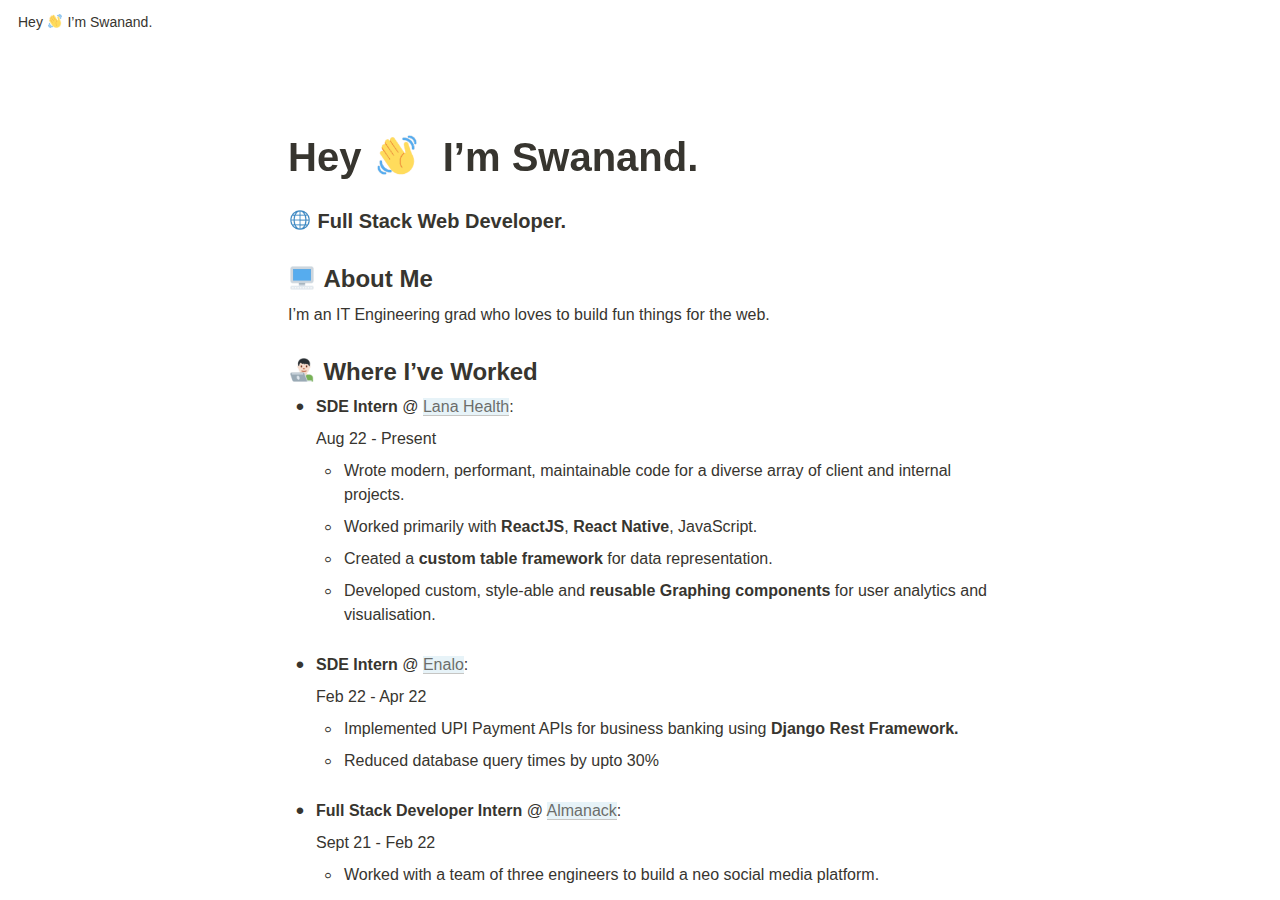
==== index.html @ 9ee03f7a "publish: Update site.toml" ====
<html class="notion-html"><head lang="en"><meta charset="utf-8"/><meta content="width=device-width,height=device-height,initial-scale=1,maximum-scale=1,user-scalable=no,viewport-fit=cover" name="viewport"/><title>Hey   I’m Swanand.</title><meta content="en_US" property="og:locale"/><link href="/images/favicon.ico" rel="shortcut icon" type="image/x-icon"/><link href="/images/logo-ios.png" rel="apple-touch-icon"/><meta content="yes" name="apple-mobile-web-app-capable"/><meta content="telephone=no" name="format-detection"/><meta content="no" name="msapplication-tap-highlight"/><link href="e218a1aef6df86309cb95b61e446888efa3b0379.css" media="print" rel="stylesheet"/><link href="e1d809d762eeca23edf0cb31bb17bf3c703085f5.css" rel="stylesheet"/><link href="e7df85b6a5b33bc52629df6d3bd37d197c7a873d.css" rel="stylesheet"/></head><body class="notion-body"><style>body{background:#fff}body.dark{background:#191919}@keyframes startup-shimmer-animation{0%{transform:translateX(-100%) translateZ(0)}100%{transform:translateX(100%) translateZ(0)}}@keyframes startup-shimmer-fade-in{0%{opacity:0}100%{opacity:1}}@keyframes startup-spinner-rotate{0%{transform:rotate(0) translateZ(0)}100%{transform:rotate(360deg) translateZ(0)}}#initial-loading-spinner{position:fixed;height:100vh;width:100vw;z-index:-1;display:none;align-items:center;justify-content:center;opacity:.5}#initial-loading-spinner svg{height:24px;width:24px;animation:startup-spinner-rotate 1s linear infinite;transform-origin:center center;pointer-events:none}#skeleton{background:#fff;position:fixed;height:100vh;width:100vw;z-index:-1;display:none;overflow:hidden}#initial-loading-spinner.show,#skeleton.show{display:flex}body.dark #skeleton{background:#191919}.notion-front-page #skeleton,.notion-mobile #skeleton{display:none}#skeleton-sidebar{background-color:#fbfbfa;box-shadow:inset -1px 0 0 0 rgba(0,0,0,.025);display:flex;width:240px;flex-direction:column;padding:12px 14px;overflow:hidden}body.dark #skeleton-sidebar{background-color:#202020;box-shadow:inset -1px 0 0 0 rgba(255,255,255,.05)}#skeleton.isElectron #skeleton-sidebar{padding-top:46px}#skeleton .row{display:flex;margin-bottom:8px;align-items:center}#skeleton .row.fadein{animation:1s ease-in 0s 1 normal both running startup-shimmer-fade-in}#skeleton .chevron{width:12px;height:12px;display:block;margin-right:4px;fill:rgba(227,226,224,.5)}body.dark #skeleton .chevron{fill:#2f2f2f}.startup-shimmer{background:rgba(227,226,224,.5);overflow:hidden;position:relative}body.dark .startup-shimmer{background:#2f2f2f}.startup-shimmer::before{content:"";position:absolute;height:100%;width:100%;z-index:1;animation:1s linear infinite startup-shimmer-animation;background:linear-gradient(90deg,transparent 0,rgba(255,255,255,.4) 50%,transparent 100%)}body.dark .startup-shimmer::before{background:linear-gradient(90deg,transparent 0,rgba(86,86,86,.4) 50%,transparent 100%)}#skeleton .icon{width:20px;height:20px;border-radius:4px}#skeleton .text{height:10px;border-radius:10px}#skeleton .draggable{-webkit-app-region:drag;position:absolute;top:0;left:0;width:100%;height:36px;display:none}#skeleton.isElectron .draggable{display:block}</style><style id="scroll-properties">
			::-webkit-scrollbar {
				width: 10px;
				height: 10px;
			}
			::-webkit-scrollbar {
				background: transparent;
			}
			::-webkit-scrollbar-track {
				background: #EDECE9;
			}
			::-webkit-scrollbar-thumb {
				background:#D3D1CB;
			}
			::-webkit-scrollbar-thumb:hover {
				background:#AEACA6;
			}
		</style><div id="notion-app"><div class="notion-app-inner notion-light-theme" style='color: rgb(55, 53, 47); fill: currentcolor; line-height: 1.5; font-family: ui-sans-serif, -apple-system, BlinkMacSystemFont, "Segoe UI", Helvetica, "Apple Color Emoji", Arial, sans-serif, "Segoe UI Emoji", "Segoe UI Symbol"; -webkit-font-smoothing: auto; background-color: white;'><div style="height: 100%;"><div class="notion-cursor-listener" style="width: 100vw; height: 100%; position: relative; display: flex; flex: 1 1 0%; background: white; cursor: text;"><div class="" style="display: flex; flex-direction: column; width: 100%; overflow: hidden;"><div style="max-width: 100vw; z-index: 100; background: white; user-select: none;"><div class="notion-topbar" style="width: 100%; max-width: 100vw; height: 45px; opacity: 1; transition: opacity 700ms ease 0s, color 700ms ease 0s; position: relative;"><div style="display: flex; justify-content: space-between; align-items: center; overflow: hidden; height: 45px; padding-left: 12px; padding-right: 10px;"><div class="notranslate" style="display: flex; align-items: center; line-height: 1.2; font-size: 14px; height: 100%; flex-grow: 0; margin-right: 8px; min-width: 0px;"><div role="button" style="user-select: none; transition: background 20ms ease-in 0s; cursor: pointer; display: inline-flex; align-items: center; flex-shrink: 1; white-space: nowrap; height: 24px; border-radius: 4px; font-size: 14px; line-height: 1.2; min-width: 0px; padding-left: 6px; padding-right: 6px; color: rgb(55, 53, 47);" tabindex="0"><div class="notranslate" style="white-space: nowrap; overflow: hidden; text-overflow: ellipsis; max-width: 240px;">Hey <img alt="👋" aria-label="👋" class="notion-emoji" src="[data-uri]" style="width: 1em;
height: 1em;
background: url(f87457017f44d1d87f6d662556796277387c1c28.png) 20.339% 84.7458%/6000% 6000%;
vertical-align: -0.1em;
margin: 0 0.1em"/>  I’m Swanand.</div></div></div><div style="flex-grow: 1; flex-shrink: 1;"></div><div role="button" style="user-select: none; transition: background 20ms ease-in 0s; cursor: pointer; display: inline-flex; align-items: center; flex-shrink: 0; white-space: nowrap; height: 28px; border-radius: 4px; font-size: 14px; line-height: 1.2; min-width: 0px; padding-left: 8px; padding-right: 8px; color: rgb(55, 53, 47);" tabindex="0"><svg class="searchNew" style="width: 14px; height: 14px; display: block; fill: inherit; flex-shrink: 0; backface-visibility: hidden; margin-right: 6px;" viewBox="0 0 17 17"><path d="M6.78027 13.6729C8.24805 13.6729 9.60156 13.1982 10.709 12.4072L14.875 16.5732C15.0684 16.7666 15.3232 16.8633 15.5957 16.8633C16.167 16.8633 16.5713 16.4238 16.5713 15.8613C16.5713 15.5977 16.4834 15.3516 16.29 15.1582L12.1504 11.0098C13.0205 9.86719 13.5391 8.45215 13.5391 6.91406C13.5391 3.19629 10.498 0.155273 6.78027 0.155273C3.0625 0.155273 0.0214844 3.19629 0.0214844 6.91406C0.0214844 10.6318 3.0625 13.6729 6.78027 13.6729ZM6.78027 12.2139C3.87988 12.2139 1.48047 9.81445 1.48047 6.91406C1.48047 4.01367 3.87988 1.61426 6.78027 1.61426C9.68066 1.61426 12.0801 4.01367 12.0801 6.91406C12.0801 9.81445 9.68066 12.2139 6.78027 12.2139Z"></path></svg>Search</div><div role="button" style="user-select: none; transition: background 20ms ease-in 0s; cursor: pointer; display: inline-flex; align-items: center; flex-shrink: 0; white-space: nowrap; height: 28px; border-radius: 4px; font-size: 14px; line-height: 1.2; min-width: 0px; padding-left: 8px; padding-right: 8px; color: rgb(55, 53, 47);" tabindex="0">Duplicate</div><div role="button" style="user-select: none; transition: background 20ms ease-in 0s; cursor: pointer; display: flex; align-items: center; justify-content: center; width: 32px; height: 28px; border-radius: 3px;" tabindex="0"><svg class="dots" style="width: 18px; height: 18px; display: block; fill: inherit; flex-shrink: 0; backface-visibility: hidden;" viewBox="0 0 13 3"><g><path d="M3,1.5A1.5,1.5,0,1,1,1.5,0,1.5,1.5,0,0,1,3,1.5Z"></path><path d="M8,1.5A1.5,1.5,0,1,1,6.5,0,1.5,1.5,0,0,1,8,1.5Z"></path><path d="M13,1.5A1.5,1.5,0,1,1,11.5,0,1.5,1.5,0,0,1,13,1.5Z"></path></g></svg></div><div style="flex: 0 0 auto; width: 1px; height: 16px; margin-left: 8px; margin-right: 8px; background: rgba(55, 53, 47, 0.16);"></div><div role="button" style="user-select: none; transition: background 20ms ease-in 0s; cursor: pointer; display: inline-flex; align-items: center; flex-shrink: 0; white-space: nowrap; height: 28px; border-radius: 4px; font-size: 14px; line-height: 1.2; min-width: 0px; padding-left: 8px; padding-right: 8px; color: rgb(55, 53, 47);" tabindex="0"><svg class="notionLogo" style="width: 18px; height: 18px; display: block; fill: inherit; flex-shrink: 0; backface-visibility: hidden; margin-right: 6px;" viewBox="0 0 120 126"><path d="M 20.6927 21.9315C 24.5836 25.0924 26.0432 24.8512 33.3492 24.3638L 102.228 20.2279C 103.689 20.2279 102.474 18.7705 101.987 18.5283L 90.5477 10.2586C 88.3558 8.55699 85.4356 6.60818 79.8387 7.09563L 13.1433 11.9602C 10.711 12.2014 10.2251 13.4175 11.1939 14.3924L 20.6927 21.9315ZM 24.8281 37.9835L 24.8281 110.456C 24.8281 114.351 26.7745 115.808 31.1553 115.567L 106.853 111.187C 111.236 110.946 111.724 108.267 111.724 105.103L 111.724 33.1169C 111.724 29.958 110.509 28.2544 107.826 28.4976L 28.721 33.1169C 25.8018 33.3622 24.8281 34.8225 24.8281 37.9835ZM 99.5567 41.8711C 100.042 44.0622 99.5567 46.2512 97.3618 46.4974L 93.7143 47.2241L 93.7143 100.728C 90.5477 102.43 87.6275 103.403 85.1942 103.403C 81.2983 103.403 80.3226 102.186 77.4044 98.54L 53.5471 61.087L 53.5471 97.3239L 61.0964 99.0275C 61.0964 99.0275 61.0964 103.403 55.0057 103.403L 38.2148 104.377C 37.727 103.403 38.2148 100.973 39.9179 100.486L 44.2996 99.2717L 44.2996 51.36L 38.2158 50.8725C 37.728 48.6815 38.9431 45.5225 42.3532 45.2773L 60.3661 44.0631L 85.1942 82.0036L 85.1942 48.4402L 78.864 47.7136C 78.3781 45.0351 80.3226 43.0902 82.7569 42.849L 99.5567 41.8711ZM 7.5434 5.39404L 76.9175 0.285276C 85.4366 -0.445402 87.6285 0.0440428 92.983 3.93368L 115.128 19.4982C 118.782 22.1747 120 22.9034 120 25.8211L 120 111.187C 120 116.537 118.051 119.701 111.237 120.185L 30.6734 125.05C 25.5584 125.294 23.124 124.565 20.4453 121.158L 4.13735 99.9994C 1.21516 96.1048 0 93.191 0 89.7819L 0 13.903C 0 9.5279 1.94945 5.8785 7.5434 5.39404Z"></path></svg>Try Notion</div></div></div><div style="width: calc(100% - 0px); user-select: none;"></div></div><div class="notion-frame" style="flex-grow: 0; flex-shrink: 1; display: flex; flex-direction: column; background: white; z-index: 1; height: calc(100vh - 45px); max-height: 100%; position: relative; width: 1920px;"><div class="notion-scroller vertical" style="display: flex; flex-direction: column; z-index: 1; flex-grow: 1; position: relative; align-items: center; margin-right: 0px; margin-bottom: 0px; overflow: hidden auto;"><div style="position: absolute; top: 0px; left: 0px;"><div></div></div><div class="whenContentEditable" data-content-editable-root="true" style="caret-color: rgb(55, 53, 47); width: 100%; display: flex; flex-direction: column; position: relative; align-items: center; flex-grow: 1; --whenContentEditable--WebkitUserModify:read-write-plaintext-only;"><span style="height: 1px; width: 1px;"></span><div class="pseudoSelection" contenteditable="false" data-content-editable-void="true" style="user-select: none; --pseudoSelection--background:transparent; width: 100%; display: flex; flex-direction: column; align-items: center; flex-shrink: 0; flex-grow: 0; z-index: 2;"></div><div style="width: 100%; display: flex; justify-content: center; z-index: 3; flex-shrink: 0;"><div style="max-width: 100%; min-width: 0px; width: 900px;"><div style="width: 100%; display: flex; flex-direction: column; align-items: center; flex-shrink: 0; flex-grow: 0;"><div style="max-width: 100%; padding-left: calc(96px + env(safe-area-inset-left)); width: 100%;"><div class="pseudoSelection" contenteditable="false" data-content-editable-void="true" style="user-select: none; --pseudoSelection--background:transparent; pointer-events: none;"><div class="notion-page-controls" style='display: flex; justify-content: flex-start; flex-wrap: wrap; margin-top: 80px; margin-bottom: 4px; margin-left: -1px; color: rgba(55, 53, 47, 0.5); font-family: ui-sans-serif, -apple-system, BlinkMacSystemFont, "Segoe UI", Helvetica, "Apple Color Emoji", Arial, sans-serif, "Segoe UI Emoji", "Segoe UI Symbol"; height: 24px; pointer-events: auto;'></div></div><div style="padding-right: calc(96px + env(safe-area-inset-right));"><div><div class="notion-selectable notion-page-block" data-block-id="31054fbe-4314-497a-9c29-c677ad188bca" style='color: rgb(55, 53, 47); font-weight: 700; line-height: 1.2; font-size: 40px; font-family: ui-sans-serif, -apple-system, BlinkMacSystemFont, "Segoe UI", Helvetica, "Apple Color Emoji", Arial, sans-serif, "Segoe UI Emoji", "Segoe UI Symbol"; cursor: text; display: flex; align-items: center;'><div contenteditable="false" data-content-editable-leaf="true" placeholder="Untitled" spellcheck="true" style="max-width: 100%; width: 100%; white-space: pre-wrap; word-break: break-word; caret-color: rgb(55, 53, 47); padding: 3px 2px;">Hey <img alt="👋" aria-label="👋" class="notion-emoji" src="[data-uri]" style="width: 1em;
height: 1em;
background-repeat: no-repeat;
background: url(f87457017f44d1d87f6d662556796277387c1c28.png);
background-position-x: 20.338983%;
background-position-y: 84.745763%;
background-size: 6000% 6000%;
vertical-align: -0.1em;
margin: 0 0.1em"/>  I’m Swanand.</div></div><div style="margin-left: 4px;"></div></div></div></div></div><div style="width: 100%; display: flex; flex-direction: column; align-items: center; flex-shrink: 0; flex-grow: 0;"><div contenteditable="false" data-content-editable-void="true" style="padding-left: calc(96px + env(safe-area-inset-left)); padding-right: calc(96px + env(safe-area-inset-right)); max-width: 100%; width: 100%;"></div></div></div></div><main style="display: flex; width: 100%; justify-content: center; padding-top: 5px;"><div style="max-width: 100%; min-width: 0px; width: 900px;"><div class="notion-page-content" style="flex-shrink: 0; flex-grow: 1; max-width: 100%; display: flex; align-items: flex-start; flex-direction: column; font-size: 16px; line-height: 1.5; width: 100%; z-index: 4; padding-bottom: 30vh; padding-left: calc(96px + env(safe-area-inset-left)); padding-right: calc(96px + env(safe-area-inset-right));"><div class="notion-selectable notion-sub_sub_header-block" data-block-id="3b68e4ec-9d67-4b65-80e9-3f3ab1530343" style="width: 100%; max-width: 1718px; margin-top: 1em; margin-bottom: 1px;"><div style="display: flex; width: 100%; color: inherit; fill: inherit;"><div contenteditable="false" data-content-editable-leaf="true" placeholder="Heading 3" spellcheck="true" style='max-width: 100%; width: 100%; white-space: pre-wrap; word-break: break-word; caret-color: rgb(55, 53, 47); padding: 3px 2px; font-family: ui-sans-serif, -apple-system, BlinkMacSystemFont, "Segoe UI", Helvetica, "Apple Color Emoji", Arial, sans-serif, "Segoe UI Emoji", "Segoe UI Symbol"; font-weight: 600; font-size: 1.25em; line-height: 1.3;'><img alt="🌐" aria-label="🌐" class="notion-emoji" src="[data-uri]" style="width: 1em;
height: 1em;
background-repeat: no-repeat;
background: url(f87457017f44d1d87f6d662556796277387c1c28.png);
background-position-x: 8.474576%;
background-position-y: 33.898305%;
background-size: 6000% 6000%;
vertical-align: -0.1em;
margin: 0 0.1em"/> Full Stack Web Developer.</div></div></div><div class="notion-selectable notion-sub_header-block" data-block-id="605f8068-9bcd-41aa-b762-16891cf76844" style="width: 100%; max-width: 1718px; margin-top: 1.4em; margin-bottom: 1px;"><div style="display: flex; width: 100%; color: inherit; fill: inherit;"><div contenteditable="false" data-content-editable-leaf="true" placeholder="Heading 2" spellcheck="true" style='max-width: 100%; width: 100%; white-space: pre-wrap; word-break: break-word; caret-color: rgb(55, 53, 47); padding: 3px 2px; font-family: ui-sans-serif, -apple-system, BlinkMacSystemFont, "Segoe UI", Helvetica, "Apple Color Emoji", Arial, sans-serif, "Segoe UI Emoji", "Segoe UI Symbol"; font-weight: 600; font-size: 1.5em; line-height: 1.3;'><img alt="🖥️" aria-label="🖥️" class="notion-emoji" src="[data-uri]" style="width: 1em;
height: 1em;
background-repeat: no-repeat;
background: url(f87457017f44d1d87f6d662556796277387c1c28.png);
background-position-x: 54.237288%;
background-position-y: 45.762712%;
background-size: 6000% 6000%;
vertical-align: -0.1em;
margin: 0 0.1em"/> About Me</div></div></div><div class="notion-selectable notion-text-block" data-block-id="e525c618-664c-4e70-a321-dffcde703017" style="width: 100%; max-width: 1718px; margin-top: 1px; margin-bottom: 1px;"><div style="color: inherit; fill: inherit;"><div style="display: flex;"><div contenteditable="false" data-content-editable-leaf="true" spellcheck="true" style="max-width: 100%; width: 100%; white-space: pre-wrap; word-break: break-word; caret-color: rgb(55, 53, 47); padding: 3px 2px;">I’m an IT Engineering grad who loves to build fun things for the web.</div></div></div></div><div class="notion-selectable notion-sub_header-block" data-block-id="c52ab034-4c86-400b-afaa-2444fb06b135" style="width: 100%; max-width: 1718px; margin-top: 1.4em; margin-bottom: 1px;"><div style="display: flex; width: 100%; color: inherit; fill: inherit;"><div contenteditable="false" data-content-editable-leaf="true" placeholder="Heading 2" spellcheck="true" style='max-width: 100%; width: 100%; white-space: pre-wrap; word-break: break-word; caret-color: rgb(55, 53, 47); padding: 3px 2px; font-family: ui-sans-serif, -apple-system, BlinkMacSystemFont, "Segoe UI", Helvetica, "Apple Color Emoji", Arial, sans-serif, "Segoe UI Emoji", "Segoe UI Symbol"; font-weight: 600; font-size: 1.5em; line-height: 1.3;'><img alt="👨🏻‍💻" aria-label="👨🏻‍💻" class="notion-emoji" src="[data-uri]" style="width: 1em;
height: 1em;
background-repeat: no-repeat;
background: url(f87457017f44d1d87f6d662556796277387c1c28.png);
background-position-x: 25.423729%;
background-position-y: 5.084746%;
background-size: 6000% 6000%;
vertical-align: -0.1em;
margin: 0 0.1em"/> <span class="notion-enable-hover" data-token-index="1" style="font-weight:600">Where I’ve Worked</span></div></div></div><div class="notion-selectable notion-bulleted_list-block" data-block-id="d8e4432a-ae4f-40aa-8aa1-0ead3d891cee" style="width: 100%; max-width: 1718px; margin-top: 1px; margin-bottom: 1px;"><div style="display: flex; align-items: flex-start; width: 100%; padding-left: 2px; color: inherit; fill: inherit;"><div class="pseudoSelection" contenteditable="false" data-content-editable-void="true" data-text-edit-side="start" style="user-select: none; --pseudoSelection--background:transparent; margin-right: 2px; width: 24px; display: flex; align-items: center; justify-content: center; flex-grow: 0; flex-shrink: 0; min-height: calc(1.5em + 3px + 3px);"><div class="pseudoBefore" style='font-size: 1.5em; line-height: 1; margin-bottom: 0px; --pseudoBefore--fontFamily:Arial; --pseudoBefore--content:"•";'></div></div><div style="flex: 1 1 0px; min-width: 1px; display: flex; flex-direction: column;"><div style="display: flex;"><div contenteditable="false" data-content-editable-leaf="true" placeholder="List" spellcheck="true" style="max-width: 100%; width: 100%; white-space: pre-wrap; word-break: break-word; caret-color: rgb(55, 53, 47); padding: 3px 2px; text-align: left;"><span class="notion-enable-hover" data-token-index="0" style="font-weight:600">SDE Intern</span> @ <a class="notion-link-token notion-enable-hover" data-token-index="2" href="https://lana.health/" rel="noopener noreferrer" style="cursor:pointer;color:inherit;word-wrap:break-word;background:rgba(231, 243, 248, 1);text-decoration:inherit"><span class="link-annotation-d8e4432a-ae4f-40aa-8aa1-0ead3d891cee-1113157532" style="border-bottom:0.05em solid;border-color:rgba(55,53,47,0.4);opacity:0.7">Lana Health</span></a>:</div></div><div class="notion-selectable notion-text-block" data-block-id="658dceb7-f896-4eb6-ba7c-e82e360888fb" style="width: 100%; max-width: 100%; margin-top: 2px; margin-bottom: 1px;"><div style="color: inherit; fill: inherit;"><div style="display: flex;"><div contenteditable="false" data-content-editable-leaf="true" spellcheck="true" style="max-width: 100%; width: 100%; white-space: pre-wrap; word-break: break-word; caret-color: rgb(55, 53, 47); padding: 3px 2px;">Aug 22 - Present</div></div></div></div><div class="notion-selectable notion-bulleted_list-block" data-block-id="94c254a2-0bf3-4f36-97f4-ae97baa08074" style="width: 100%; max-width: 100%; margin-top: 1px; margin-bottom: 1px;"><div style="display: flex; align-items: flex-start; width: 100%; padding-left: 2px; color: inherit; fill: inherit;"><div class="pseudoSelection" contenteditable="false" data-content-editable-void="true" data-text-edit-side="start" style="user-select: none; --pseudoSelection--background:transparent; margin-right: 2px; width: 24px; display: flex; align-items: center; justify-content: center; flex-grow: 0; flex-shrink: 0; min-height: calc(1.5em + 3px + 3px);"><div class="pseudoBefore" style='font-size: 1.5em; line-height: 1; margin-bottom: 0px; --pseudoBefore--fontFamily:Arial; --pseudoBefore--content:"◦";'></div></div><div style="flex: 1 1 0px; min-width: 1px; display: flex; flex-direction: column;"><div style="display: flex;"><div contenteditable="false" data-content-editable-leaf="true" placeholder="List" spellcheck="true" style="max-width: 100%; width: 100%; white-space: pre-wrap; word-break: break-word; caret-color: rgb(55, 53, 47); padding: 3px 2px; text-align: left;">Wrote modern, performant, maintainable code for a diverse array of client and internal projects.</div></div></div></div></div><div class="notion-selectable notion-bulleted_list-block" data-block-id="85a2dc69-fe6f-42de-a9f9-df6fecee08bd" style="width: 100%; max-width: 100%; margin-top: 1px; margin-bottom: 1px;"><div style="display: flex; align-items: flex-start; width: 100%; padding-left: 2px; color: inherit; fill: inherit;"><div class="pseudoSelection" contenteditable="false" data-content-editable-void="true" data-text-edit-side="start" style="user-select: none; --pseudoSelection--background:transparent; margin-right: 2px; width: 24px; display: flex; align-items: center; justify-content: center; flex-grow: 0; flex-shrink: 0; min-height: calc(1.5em + 3px + 3px);"><div class="pseudoBefore" style='font-size: 1.5em; line-height: 1; margin-bottom: 0px; --pseudoBefore--fontFamily:Arial; --pseudoBefore--content:"◦";'></div></div><div style="flex: 1 1 0px; min-width: 1px; display: flex; flex-direction: column;"><div style="display: flex;"><div contenteditable="false" data-content-editable-leaf="true" placeholder="List" spellcheck="true" style="max-width: 100%; width: 100%; white-space: pre-wrap; word-break: break-word; caret-color: rgb(55, 53, 47); padding: 3px 2px; text-align: left;">Worked primarily with <span class="notion-enable-hover" data-token-index="1" style="font-weight:600">ReactJS</span>, <span class="notion-enable-hover" data-token-index="3" style="font-weight:600">React</span> <span class="notion-enable-hover" data-token-index="5" style="font-weight:600">Native</span>, JavaScript.</div></div></div></div></div><div class="notion-selectable notion-bulleted_list-block" data-block-id="f6e2f36b-26ff-47af-8e39-4ad84d947f3c" style="width: 100%; max-width: 100%; margin-top: 1px; margin-bottom: 1px;"><div style="display: flex; align-items: flex-start; width: 100%; padding-left: 2px; color: inherit; fill: inherit;"><div class="pseudoSelection" contenteditable="false" data-content-editable-void="true" data-text-edit-side="start" style="user-select: none; --pseudoSelection--background:transparent; margin-right: 2px; width: 24px; display: flex; align-items: center; justify-content: center; flex-grow: 0; flex-shrink: 0; min-height: calc(1.5em + 3px + 3px);"><div class="pseudoBefore" style='font-size: 1.5em; line-height: 1; margin-bottom: 0px; --pseudoBefore--fontFamily:Arial; --pseudoBefore--content:"◦";'></div></div><div style="flex: 1 1 0px; min-width: 1px; display: flex; flex-direction: column;"><div style="display: flex;"><div contenteditable="false" data-content-editable-leaf="true" placeholder="List" spellcheck="true" style="max-width: 100%; width: 100%; white-space: pre-wrap; word-break: break-word; caret-color: rgb(55, 53, 47); padding: 3px 2px; text-align: left;">Created a <span class="notion-enable-hover" data-token-index="1" style="font-weight:600">custom table framework</span> for data representation.</div></div></div></div></div><div class="notion-selectable notion-bulleted_list-block" data-block-id="4f3c2961-5ff3-4979-a416-fb05a7d8eff1" style="width: 100%; max-width: 100%; margin-top: 1px; margin-bottom: 0px;"><div style="display: flex; align-items: flex-start; width: 100%; padding-left: 2px; color: inherit; fill: inherit;"><div class="pseudoSelection" contenteditable="false" data-content-editable-void="true" data-text-edit-side="start" style="user-select: none; --pseudoSelection--background:transparent; margin-right: 2px; width: 24px; display: flex; align-items: center; justify-content: center; flex-grow: 0; flex-shrink: 0; min-height: calc(1.5em + 3px + 3px);"><div class="pseudoBefore" style='font-size: 1.5em; line-height: 1; margin-bottom: 0px; --pseudoBefore--fontFamily:Arial; --pseudoBefore--content:"◦";'></div></div><div style="flex: 1 1 0px; min-width: 1px; display: flex; flex-direction: column;"><div style="display: flex;"><div contenteditable="false" data-content-editable-leaf="true" placeholder="List" spellcheck="true" style="max-width: 100%; width: 100%; white-space: pre-wrap; word-break: break-word; caret-color: rgb(55, 53, 47); padding: 3px 2px; text-align: left;">Developed custom, style-able and <span class="notion-enable-hover" data-token-index="1" style="font-weight:600">reusable Graphing components </span>for user analytics and visualisation.</div></div></div></div></div></div></div></div><div class="notion-selectable notion-text-block" data-block-id="35917de4-503f-4b3f-917b-a6e56119157a" style="width: 100%; max-width: 1718px; margin-top: 1px; margin-bottom: 1px;"><div style="color: inherit; fill: inherit;"><div style="display: flex;"><div contenteditable="false" data-content-editable-leaf="true" spellcheck="true" style="max-width: 100%; width: 100%; white-space: pre-wrap; word-break: break-word; caret-color: rgb(55, 53, 47); padding: 3px 2px; min-height: 1em; color: rgb(55, 53, 47); -webkit-text-fill-color: rgba(55, 53, 47, 0.5);"></div></div></div></div><div class="notion-selectable notion-bulleted_list-block" data-block-id="197358bf-312e-4b1f-b71b-7359819ddd32" style="width: 100%; max-width: 1718px; margin-top: 1px; margin-bottom: 1px;"><div style="display: flex; align-items: flex-start; width: 100%; padding-left: 2px; color: inherit; fill: inherit;"><div class="pseudoSelection" contenteditable="false" data-content-editable-void="true" data-text-edit-side="start" style="user-select: none; --pseudoSelection--background:transparent; margin-right: 2px; width: 24px; display: flex; align-items: center; justify-content: center; flex-grow: 0; flex-shrink: 0; min-height: calc(1.5em + 3px + 3px);"><div class="pseudoBefore" style='font-size: 1.5em; line-height: 1; margin-bottom: 0px; --pseudoBefore--fontFamily:Arial; --pseudoBefore--content:"•";'></div></div><div style="flex: 1 1 0px; min-width: 1px; display: flex; flex-direction: column;"><div style="display: flex;"><div contenteditable="false" data-content-editable-leaf="true" placeholder="List" spellcheck="true" style="max-width: 100%; width: 100%; white-space: pre-wrap; word-break: break-word; caret-color: rgb(55, 53, 47); padding: 3px 2px; text-align: left;"><span class="notion-enable-hover" data-token-index="0" style="font-weight:600">SDE Intern</span> @ <a class="notion-link-token notion-enable-hover" data-token-index="2" href="https://enalo.in/" rel="noopener noreferrer" style="cursor:pointer;color:inherit;word-wrap:break-word;background:rgba(231, 243, 248, 1);text-decoration:inherit"><span class="link-annotation-197358bf-312e-4b1f-b71b-7359819ddd32--2120308312" style="border-bottom:0.05em solid;border-color:rgba(55,53,47,0.4);opacity:0.7">Enalo</span></a>:</div></div><div class="notion-selectable notion-text-block" data-block-id="2ff25bdf-211d-4faa-ab29-640204f3a0e2" style="width: 100%; max-width: 100%; margin-top: 2px; margin-bottom: 1px;"><div style="color: inherit; fill: inherit;"><div style="display: flex;"><div contenteditable="false" data-content-editable-leaf="true" spellcheck="true" style="max-width: 100%; width: 100%; white-space: pre-wrap; word-break: break-word; caret-color: rgb(55, 53, 47); padding: 3px 2px;">Feb 22 - Apr 22</div></div></div></div><div class="notion-selectable notion-bulleted_list-block" data-block-id="adc0c7aa-65e2-4a33-aae5-3843f64303a8" style="width: 100%; max-width: 100%; margin-top: 1px; margin-bottom: 1px;"><div style="display: flex; align-items: flex-start; width: 100%; padding-left: 2px; color: inherit; fill: inherit;"><div class="pseudoSelection" contenteditable="false" data-content-editable-void="true" data-text-edit-side="start" style="user-select: none; --pseudoSelection--background:transparent; margin-right: 2px; width: 24px; display: flex; align-items: center; justify-content: center; flex-grow: 0; flex-shrink: 0; min-height: calc(1.5em + 3px + 3px);"><div class="pseudoBefore" style='font-size: 1.5em; line-height: 1; margin-bottom: 0px; --pseudoBefore--fontFamily:Arial; --pseudoBefore--content:"◦";'></div></div><div style="flex: 1 1 0px; min-width: 1px; display: flex; flex-direction: column;"><div style="display: flex;"><div contenteditable="false" data-content-editable-leaf="true" placeholder="List" spellcheck="true" style="max-width: 100%; width: 100%; white-space: pre-wrap; word-break: break-word; caret-color: rgb(55, 53, 47); padding: 3px 2px; text-align: left;">Implemented UPI Payment APIs for business banking using <span class="notion-enable-hover" data-token-index="1" style="font-weight:600">Django Rest Framework.</span></div></div></div></div></div><div class="notion-selectable notion-bulleted_list-block" data-block-id="9fa7dd1e-b0d5-4e1e-8ef5-de808eab4ec6" style="width: 100%; max-width: 100%; margin-top: 1px; margin-bottom: 0px;"><div style="display: flex; align-items: flex-start; width: 100%; padding-left: 2px; color: inherit; fill: inherit;"><div class="pseudoSelection" contenteditable="false" data-content-editable-void="true" data-text-edit-side="start" style="user-select: none; --pseudoSelection--background:transparent; margin-right: 2px; width: 24px; display: flex; align-items: center; justify-content: center; flex-grow: 0; flex-shrink: 0; min-height: calc(1.5em + 3px + 3px);"><div class="pseudoBefore" style='font-size: 1.5em; line-height: 1; margin-bottom: 0px; --pseudoBefore--fontFamily:Arial; --pseudoBefore--content:"◦";'></div></div><div style="flex: 1 1 0px; min-width: 1px; display: flex; flex-direction: column;"><div style="display: flex;"><div contenteditable="false" data-content-editable-leaf="true" placeholder="List" spellcheck="true" style="max-width: 100%; width: 100%; white-space: pre-wrap; word-break: break-word; caret-color: rgb(55, 53, 47); padding: 3px 2px; text-align: left;">Reduced database query times by upto 30%</div></div></div></div></div></div></div></div><div class="notion-selectable notion-text-block" data-block-id="4b858546-4491-4fa6-9055-4f32de6034b4" style="width: 100%; max-width: 1718px; margin-top: 1px; margin-bottom: 1px;"><div style="color: inherit; fill: inherit;"><div style="display: flex;"><div contenteditable="false" data-content-editable-leaf="true" spellcheck="true" style="max-width: 100%; width: 100%; white-space: pre-wrap; word-break: break-word; caret-color: rgb(55, 53, 47); padding: 3px 2px; min-height: 1em; color: rgb(55, 53, 47); -webkit-text-fill-color: rgba(55, 53, 47, 0.5);"></div></div></div></div><div class="notion-selectable notion-bulleted_list-block" data-block-id="bf574ccf-ac14-4df5-80d8-6c70ef51fa24" style="width: 100%; max-width: 1718px; margin-top: 1px; margin-bottom: 1px;"><div style="display: flex; align-items: flex-start; width: 100%; padding-left: 2px; color: inherit; fill: inherit;"><div class="pseudoSelection" contenteditable="false" data-content-editable-void="true" data-text-edit-side="start" style="user-select: none; --pseudoSelection--background:transparent; margin-right: 2px; width: 24px; display: flex; align-items: center; justify-content: center; flex-grow: 0; flex-shrink: 0; min-height: calc(1.5em + 3px + 3px);"><div class="pseudoBefore" style='font-size: 1.5em; line-height: 1; margin-bottom: 0px; --pseudoBefore--fontFamily:Arial; --pseudoBefore--content:"•";'></div></div><div style="flex: 1 1 0px; min-width: 1px; display: flex; flex-direction: column;"><div style="display: flex;"><div contenteditable="false" data-content-editable-leaf="true" placeholder="List" spellcheck="true" style="max-width: 100%; width: 100%; white-space: pre-wrap; word-break: break-word; caret-color: rgb(55, 53, 47); padding: 3px 2px; text-align: left;"><span class="notion-enable-hover" data-token-index="0" style="font-weight:600">Full Stack Developer Intern</span> @ <a class="notion-link-token notion-enable-hover" data-token-index="2" href="https://waitlist.almanack.io/" rel="noopener noreferrer" style="cursor:pointer;color:inherit;word-wrap:break-word;background:rgba(231, 243, 248, 1);text-decoration:inherit"><span class="link-annotation-bf574ccf-ac14-4df5-80d8-6c70ef51fa24--300322879" style="border-bottom:0.05em solid;border-color:rgba(55,53,47,0.4);opacity:0.7">Almanack</span></a>:</div></div><div class="notion-selectable notion-text-block" data-block-id="32866f56-e92c-4068-9a00-00e115c64441" style="width: 100%; max-width: 100%; margin-top: 2px; margin-bottom: 1px;"><div style="color: inherit; fill: inherit;"><div style="display: flex;"><div contenteditable="false" data-content-editable-leaf="true" spellcheck="true" style="max-width: 100%; width: 100%; white-space: pre-wrap; word-break: break-word; caret-color: rgb(55, 53, 47); padding: 3px 2px;">Sept 21 - Feb 22</div></div></div></div><div class="notion-selectable notion-bulleted_list-block" data-block-id="891c2a2b-69f0-49e6-bc8b-43cb93643222" style="width: 100%; max-width: 100%; margin-top: 1px; margin-bottom: 1px;"><div style="display: flex; align-items: flex-start; width: 100%; padding-left: 2px; color: inherit; fill: inherit;"><div class="pseudoSelection" contenteditable="false" data-content-editable-void="true" data-text-edit-side="start" style="user-select: none; --pseudoSelection--background:transparent; margin-right: 2px; width: 24px; display: flex; align-items: center; justify-content: center; flex-grow: 0; flex-shrink: 0; min-height: calc(1.5em + 3px + 3px);"><div class="pseudoBefore" style='font-size: 1.5em; line-height: 1; margin-bottom: 0px; --pseudoBefore--fontFamily:Arial; --pseudoBefore--content:"◦";'></div></div><div style="flex: 1 1 0px; min-width: 1px; display: flex; flex-direction: column;"><div style="display: flex;"><div contenteditable="false" data-content-editable-leaf="true" placeholder="List" spellcheck="true" style="max-width: 100%; width: 100%; white-space: pre-wrap; word-break: break-word; caret-color: rgb(55, 53, 47); padding: 3px 2px; text-align: left;">Worked with a team of three engineers to build a neo social media platform.</div></div></div></div></div><div class="notion-selectable notion-bulleted_list-block" data-block-id="0d9126ce-9110-420c-9d15-315a57f9ef63" style="width: 100%; max-width: 100%; margin-top: 1px; margin-bottom: 1px;"><div style="display: flex; align-items: flex-start; width: 100%; padding-left: 2px; color: inherit; fill: inherit;"><div class="pseudoSelection" contenteditable="false" data-content-editable-void="true" data-text-edit-side="start" style="user-select: none; --pseudoSelection--background:transparent; margin-right: 2px; width: 24px; display: flex; align-items: center; justify-content: center; flex-grow: 0; flex-shrink: 0; min-height: calc(1.5em + 3px + 3px);"><div class="pseudoBefore" style='font-size: 1.5em; line-height: 1; margin-bottom: 0px; --pseudoBefore--fontFamily:Arial; --pseudoBefore--content:"◦";'></div></div><div style="flex: 1 1 0px; min-width: 1px; display: flex; flex-direction: column;"><div style="display: flex;"><div contenteditable="false" data-content-editable-leaf="true" placeholder="List" spellcheck="true" style="max-width: 100%; width: 100%; white-space: pre-wrap; word-break: break-word; caret-color: rgb(55, 53, 47); padding: 3px 2px; text-align: left;">Built the backend using <span class="notion-enable-hover" data-token-index="1" style="font-weight:600">Django, </span>and the frontend <span class="notion-enable-hover" data-token-index="3" style="font-weight:600">using HTML, CSS and JavaScript.</span></div></div></div></div></div><div class="notion-selectable notion-bulleted_list-block" data-block-id="8ab52210-1537-4a42-a91b-7e845a02cc50" style="width: 100%; max-width: 100%; margin-top: 1px; margin-bottom: 1px;"><div style="display: flex; align-items: flex-start; width: 100%; padding-left: 2px; color: inherit; fill: inherit;"><div class="pseudoSelection" contenteditable="false" data-content-editable-void="true" data-text-edit-side="start" style="user-select: none; --pseudoSelection--background:transparent; margin-right: 2px; width: 24px; display: flex; align-items: center; justify-content: center; flex-grow: 0; flex-shrink: 0; min-height: calc(1.5em + 3px + 3px);"><div class="pseudoBefore" style='font-size: 1.5em; line-height: 1; margin-bottom: 0px; --pseudoBefore--fontFamily:Arial; --pseudoBefore--content:"◦";'></div></div><div style="flex: 1 1 0px; min-width: 1px; display: flex; flex-direction: column;"><div style="display: flex;"><div contenteditable="false" data-content-editable-leaf="true" placeholder="List" spellcheck="true" style="max-width: 100%; width: 100%; white-space: pre-wrap; word-break: break-word; caret-color: rgb(55, 53, 47); padding: 3px 2px; text-align: left;">Designed, developed and maintained a <span class="notion-enable-hover" data-token-index="1" style="font-weight:600">PostgreSQL </span>database.</div></div></div></div></div><div class="notion-selectable notion-bulleted_list-block" data-block-id="99a31231-1218-4a9f-9cee-e21509083c81" style="width: 100%; max-width: 100%; margin-top: 1px; margin-bottom: 0px;"><div style="display: flex; align-items: flex-start; width: 100%; padding-left: 2px; color: inherit; fill: inherit;"><div class="pseudoSelection" contenteditable="false" data-content-editable-void="true" data-text-edit-side="start" style="user-select: none; --pseudoSelection--background:transparent; margin-right: 2px; width: 24px; display: flex; align-items: center; justify-content: center; flex-grow: 0; flex-shrink: 0; min-height: calc(1.5em + 3px + 3px);"><div class="pseudoBefore" style='font-size: 1.5em; line-height: 1; margin-bottom: 0px; --pseudoBefore--fontFamily:Arial; --pseudoBefore--content:"◦";'></div></div><div style="flex: 1 1 0px; min-width: 1px; display: flex; flex-direction: column;"><div style="display: flex;"><div contenteditable="false" data-content-editable-leaf="true" placeholder="List" spellcheck="true" style="max-width: 100%; width: 100%; white-space: pre-wrap; word-break: break-word; caret-color: rgb(55, 53, 47); padding: 3px 2px; text-align: left;">Deployed and maintained an <span class="notion-enable-hover" data-token-index="1" style="font-weight:600">AWS EC2 </span>instance for production.</div></div></div></div></div></div></div></div><div class="notion-selectable notion-sub_header-block" data-block-id="4191c5cd-956a-4417-8315-29313bd62324" style="width: 100%; max-width: 1718px; margin-top: 1.4em; margin-bottom: 1px;"><div style="display: flex; width: 100%; color: inherit; fill: inherit;"><div contenteditable="false" data-content-editable-leaf="true" placeholder="Heading 2" spellcheck="true" style='max-width: 100%; width: 100%; white-space: pre-wrap; word-break: break-word; caret-color: rgb(55, 53, 47); padding: 3px 2px; font-family: ui-sans-serif, -apple-system, BlinkMacSystemFont, "Segoe UI", Helvetica, "Apple Color Emoji", Arial, sans-serif, "Segoe UI Emoji", "Segoe UI Symbol"; font-weight: 600; font-size: 1.5em; line-height: 1.3;'><img alt="📁" aria-label="📁" class="notion-emoji" src="[data-uri]" style="width: 1em;
height: 1em;
background-repeat: no-repeat;
background: url(f87457017f44d1d87f6d662556796277387c1c28.png);
background-position-x: 47.457627%;
background-position-y: 88.135593%;
background-size: 6000% 6000%;
vertical-align: -0.1em;
margin: 0 0.1em"/> Things I’ve Built</div></div></div><div class="notion-selectable notion-collection_view-block" data-block-id="debd1efb-44d4-4d20-b2b9-c01488a3ecdb" style="width: 1910px; max-width: 1910px; align-self: center; margin-top: 1px; margin-bottom: 1px;"><div contenteditable="false" data-content-editable-void="true" style="min-height: 40px; flex-shrink: 0; padding-left: 601px; padding-right: 601px;"><div class="notion-selectable notion-collection_view-block" data-block-id="debd1efb-44d4-4d20-b2b9-c01488a3ecdb" style="position: relative;"><div style="display: flex; align-items: center; height: 40px; box-shadow: rgb(233, 233, 231) 0px -1px 0px inset; z-index: 1; position: sticky; left: 601px; width: 100%;"><div style="display: flex; align-items: center; height: 100%; flex-grow: 1;"><div class="notion-collection-view-tab-button" style="display: flex; align-items: center; background: none; height: 100%; border-bottom: 2px solid rgb(55, 53, 47); padding-top: 2px;"><div role="button" style="user-select: none; transition: background 20ms ease-in 0s; cursor: pointer; display: flex; align-items: center; flex-shrink: 0; white-space: nowrap; height: 28px; border-radius: 4px; font-size: 14px; line-height: 1.2; min-width: 0px; padding-left: 8px; padding-right: 8px; color: rgb(55, 53, 47); font-weight: 500; max-width: 220px;" tabindex="0"><svg class="collectionGallery" style="width: 16px; height: 16px; display: block; fill: rgb(55, 53, 47); flex-shrink: 0; margin-right: 6px;" viewBox="0 0 16 16"><path d="M2.0542 7.75952H5.96973C7.00464 7.75952 7.50562 7.25854 7.50562 6.19727V3.58691C7.50562 2.53223 7.00464 2.03125 5.96973 2.03125H2.0542C1.01929 2.03125 0.518311 2.53223 0.518311 3.58691V6.19727C0.518311 7.25854 1.01929 7.75952 2.0542 7.75952ZM10.0303 7.75952H13.9392C14.9741 7.75952 15.4751 7.25854 15.4751 6.19727V3.58691C15.4751 2.53223 14.9741 2.03125 13.9392 2.03125H10.0303C8.98877 2.03125 8.48779 2.53223 8.48779 3.58691V6.19727C8.48779 7.25854 8.98877 7.75952 10.0303 7.75952ZM2.06079 6.55322C1.83008 6.55322 1.71802 6.44116 1.71802 6.20386V3.58032C1.71802 3.34961 1.83008 3.23755 2.06079 3.23755H5.96313C6.18726 3.23755 6.30591 3.34961 6.30591 3.58032V6.20386C6.30591 6.44116 6.18726 6.55322 5.96313 6.55322H2.06079ZM10.0369 6.55322C9.79956 6.55322 9.69409 6.44116 9.69409 6.20386V3.58032C9.69409 3.34961 9.79956 3.23755 10.0369 3.23755H13.9392C14.1633 3.23755 14.2754 3.34961 14.2754 3.58032V6.20386C14.2754 6.44116 14.1633 6.55322 13.9392 6.55322H10.0369ZM2.0542 14.4634H5.96973C7.00464 14.4634 7.50562 13.969 7.50562 12.9077V10.2974C7.50562 9.24268 7.00464 8.7417 5.96973 8.7417H2.0542C1.01929 8.7417 0.518311 9.24268 0.518311 10.2974V12.9077C0.518311 13.969 1.01929 14.4634 2.0542 14.4634ZM10.0303 14.4634H13.9392C14.9741 14.4634 15.4751 13.969 15.4751 12.9077V10.2974C15.4751 9.24268 14.9741 8.7417 13.9392 8.7417H10.0303C8.98877 8.7417 8.48779 9.24268 8.48779 10.2974V12.9077C8.48779 13.969 8.98877 14.4634 10.0303 14.4634ZM2.06079 13.2637C1.83008 13.2637 1.71802 13.1516 1.71802 12.9143V10.2974C1.71802 10.0601 1.83008 9.94141 2.06079 9.94141H5.96313C6.18726 9.94141 6.30591 10.0601 6.30591 10.2974V12.9143C6.30591 13.1516 6.18726 13.2637 5.96313 13.2637H2.06079ZM10.0369 13.2637C9.79956 13.2637 9.69409 13.1516 9.69409 12.9143V10.2974C9.69409 10.0601 9.79956 9.94141 10.0369 9.94141H13.9392C14.1633 9.94141 14.2754 10.0601 14.2754 10.2974V12.9143C14.2754 13.1516 14.1633 13.2637 13.9392 13.2637H10.0369Z"></path></svg><span style="white-space: nowrap; overflow: hidden; text-overflow: ellipsis; margin-top: 1px;">Gallery view</span></div></div></div><div style="display: flex; align-items: center; gap: 2px; opacity: 0;"><div role="button" style="user-select: none; transition: background 20ms ease-in 0s; cursor: pointer; display: flex; align-items: center; flex-shrink: 0; white-space: nowrap; height: 28px; border-radius: 3px; font-size: 14px; line-height: 1; min-width: 0px; padding: 6px; color: rgba(55, 53, 47, 0.65); font-weight: 400;" tabindex="0">Filter</div><div role="button" style="user-select: none; transition: background 20ms ease-in 0s; cursor: pointer; display: flex; align-items: center; flex-shrink: 0; white-space: nowrap; height: 28px; border-radius: 3px; font-size: 14px; line-height: 1; min-width: 0px; padding: 6px; color: rgba(55, 53, 47, 0.65); font-weight: 400;" tabindex="0">Sort</div><div role="button" style="user-select: none; transition: background 20ms ease-in 0s; cursor: pointer; display: flex; align-items: center; justify-content: center; flex-shrink: 0; border-radius: 3px; height: 28px; width: 28px; padding: 6px; font-size: 14px; color: rgba(55, 53, 47, 0.65); fill: rgba(55, 53, 47, 0.45); font-weight: 400; line-height: 1;" tabindex="0"><svg class="collectionSearch" style="width: 14px; display: block; fill: rgba(55, 53, 47, 0.65); flex-shrink: 0; backface-visibility: hidden;" viewBox="0 0 16 16"><path d="M0 6.35938C0 9.86719 2.85156 12.7188 6.35938 12.7188C7.66406 12.7188 8.85938 12.3203 9.85938 11.6406L13.4531 15.2344C13.6719 15.4609 13.9766 15.5625 14.2812 15.5625C14.9453 15.5625 15.4219 15.0625 15.4219 14.4141C15.4219 14.1016 15.3125 13.8125 15.1016 13.5938L11.5312 10.0156C12.2734 8.99219 12.7188 7.72656 12.7188 6.35938C12.7188 2.85156 9.86719 0 6.35938 0C2.85156 0 0 2.85156 0 6.35938ZM1.65625 6.35938C1.65625 3.76562 3.75781 1.65625 6.35938 1.65625C8.95312 1.65625 11.0625 3.76562 11.0625 6.35938C11.0625 8.95312 8.95312 11.0625 6.35938 11.0625C3.75781 11.0625 1.65625 8.95312 1.65625 6.35938Z"></path></svg></div><a href="debd1efb44d44d20b2b9c01488a3ecdb.html" rel="noopener noreferrer" style="display: block; text-decoration: none; user-select: none; cursor: pointer; color: inherit;"><div role="button" style="user-select: none; transition: background 20ms ease-in 0s; cursor: pointer; display: flex; align-items: center; justify-content: center; flex-shrink: 0; border-radius: 3px; height: 28px; width: 28px; padding: 6px; font-size: 14px; color: rgba(55, 53, 47, 0.65); fill: rgba(55, 53, 47, 0.45); font-weight: 400; line-height: 1;" tabindex="0"><svg class="openAsPageThick" style="width: 16px; height: 14px; display: block; fill: rgba(55, 53, 47, 0.65); flex-shrink: 0; backface-visibility: hidden;" viewBox="0 0 16 16"><path d="M2.16895 7.19629C2.59277 7.19629 2.90723 6.88867 2.90723 6.45801V5.96582L2.75684 3.81934L4.35645 5.50098L6.3252 7.4834C6.46875 7.63379 6.65332 7.70215 6.85156 7.70215C7.30957 7.70215 7.6377 7.39453 7.6377 6.93652C7.6377 6.72461 7.55566 6.54004 7.41211 6.39648L5.43652 4.4209L3.74805 2.82129L5.91504 2.96484H6.44141C6.86523 2.96484 7.18652 2.65723 7.18652 2.22656C7.18652 1.7959 6.87207 1.48145 6.44141 1.48145L2.64746 1.48145C1.86816 1.48145 1.41699 1.93262 1.41699 2.71875L1.41699 6.45801C1.41699 6.88184 1.73828 7.19629 2.16895 7.19629ZM9.55176 14.6543H13.3389C14.125 14.6543 14.5762 14.2031 14.5762 13.417V9.67773C14.5762 9.25391 14.2549 8.93945 13.8242 8.93945C13.4004 8.93945 13.0859 9.24707 13.0859 9.67773V10.1699L13.2295 12.3164L11.6299 10.6348L9.66113 8.65234C9.52441 8.50195 9.33984 8.43359 9.1416 8.43359C8.68359 8.43359 8.35547 8.74121 8.35547 9.19922C8.35547 9.41113 8.43066 9.5957 8.57422 9.73926L10.5566 11.7148L12.2383 13.3145L10.0781 13.1709H9.55176C9.12793 13.1709 8.80664 13.4785 8.80664 13.9092C8.80664 14.3398 9.12109 14.6543 9.55176 14.6543Z"></path></svg></div></a></div></div></div><div style="position: sticky; width: 100%; left: 601px;"></div></div><div contenteditable="false" data-content-editable-void="true" style="flex-grow: 1; flex-shrink: 0; display: flex; flex-direction: column;"><div style="position: relative;"><div class="notion-scroller horizontal notion-collection-view-body" style="flex-grow: 1; flex-shrink: 0; z-index: 1; overflow: auto hidden; margin-right: 0px; margin-bottom: 0px;"><div class="notion-gallery-view" style="padding-bottom: 0px; padding-left: 601px; padding-right: 601px; min-width: 708px;"><div class="notion-selectable notion-collection_view-block" data-block-id="debd1efb-44d4-4d20-b2b9-c01488a3ecdb"><div><div style="display: grid; position: relative; grid-template-columns: repeat(auto-fill, minmax(260px, 1fr)); gap: 16px; padding-top: 16px; padding-bottom: 4px;"><div style="width: 4px; position: absolute; top: 16px; bottom: 4px;"><div class="notion-selectable notion-collection_view-block" data-block-id="debd1efb-44d4-4d20-b2b9-c01488a3ecdb" style="width: 100%; height: 100%;"></div></div><div class="notion-selectable notion-page-block notion-collection-item" data-block-id="9681e057-f607-44b3-91fb-1519a00c41e9"><a href="collabcode.html" rel="noopener noreferrer" style="display: block; color: inherit; text-decoration: none; box-shadow: rgba(15, 15, 15, 0.1) 0px 0px 0px 1px, rgba(15, 15, 15, 0.1) 0px 2px 4px; border-radius: 3px; background: white; overflow: hidden; transition: background 100ms ease-out 0s; position: static; height: 100%;"><div role="button" style="user-select: none; transition: background 20ms ease-in 0s; cursor: pointer; width: 100%; height: 100%; display: flex; flex-direction: column;" tabindex="0"><div style="position: relative; width: 100%;"><div style="width: 100%; cursor: inherit;"><div style="height: 146.25px; position: relative; pointer-events: none; overflow: hidden;"><div style="width: 100%; height: 100%;"><img referrerpolicy="same-origin" src="afdc62e251472b4565e8c7c253c7794f87b06f04.png" style="display: block; object-fit: cover; border-radius: 1px 1px 0px 0px; width: 100%; height: 146.25px; object-position: center 50%;"/></div><div style="position: absolute; left: 0px; right: 0px; bottom: 0px; border-bottom: 1px solid rgba(55, 53, 47, 0.09);"></div></div></div><div aria-hidden="true" style='background: rgba(0, 0, 0, 0.4); border-radius: 3px; color: white; font-size: 12px; font-family: ui-sans-serif, -apple-system, BlinkMacSystemFont, "Segoe UI", Helvetica, "Apple Color Emoji", Arial, sans-serif, "Segoe UI Emoji", "Segoe UI Symbol"; width: 180px; left: calc(50% - 90px); padding: 0.3em 1.5em; pointer-events: none; position: absolute; top: calc(50% - 10px); text-align: center; opacity: 0;'>Drag image to reposition</div><div style='color: rgba(55, 53, 47, 0.65); fill: rgba(55, 53, 47, 0.65); font-size: 12px; background: white; box-shadow: rgba(15, 15, 15, 0.1) 0px 0px 0px 1px, rgba(15, 15, 15, 0.1) 0px 2px 4px; display: flex; white-space: nowrap; border-radius: 3px; max-width: calc(100% - 16px); min-height: 24px; overflow: hidden; pointer-events: none; opacity: 0; font-family: ui-sans-serif, -apple-system, BlinkMacSystemFont, "Segoe UI", Helvetica, "Apple Color Emoji", Arial, sans-serif, "Segoe UI Emoji", "Segoe UI Symbol"; position: absolute; right: 8px; z-index: 2; top: 8px;'><div role="button" style="user-select: none; transition: background 20ms ease-in 0s; cursor: pointer; display: flex; align-items: center; justify-content: center; padding: 4px 6px; border-right: none; font-weight: 500; color: rgba(55, 53, 47, 0.65); fill: rgba(55, 53, 47, 0.65);" tabindex="0"><svg class="dots" style="width: 14px; height: 14px; display: block; fill: inherit; flex-shrink: 0; backface-visibility: hidden;" viewBox="0 0 13 3"><g><path d="M3,1.5A1.5,1.5,0,1,1,1.5,0,1.5,1.5,0,0,1,3,1.5Z"></path><path d="M8,1.5A1.5,1.5,0,1,1,6.5,0,1.5,1.5,0,0,1,8,1.5Z"></path><path d="M13,1.5A1.5,1.5,0,1,1,11.5,0,1.5,1.5,0,0,1,13,1.5Z"></path></g></svg></div></div></div><div style="width: 100%; display: flex; padding: 8px 10px 10px; position: relative;"><div class="notion-record-icon notranslate" style="display: flex; align-items: center; justify-content: center; height: 18px; width: 18px; border-radius: 0.25em; flex-shrink: 0; float: left; margin-top: 2px; margin-right: 4px; margin-left: -2px;"><svg class="page" style="width: 16.2px; height: 16.2px; display: block; fill: rgba(55, 53, 47, 0.85); flex-shrink: 0; backface-visibility: hidden;" viewBox="0 0 16 16"><path d="M4.35645 15.4678H11.6367C13.0996 15.4678 13.8584 14.6953 13.8584 13.2256V7.02539C13.8584 6.0752 13.7354 5.6377 13.1406 5.03613L9.55176 1.38574C8.97754 0.804688 8.50586 0.667969 7.65137 0.667969H4.35645C2.89355 0.667969 2.13477 1.44043 2.13477 2.91016V13.2256C2.13477 14.7021 2.89355 15.4678 4.35645 15.4678ZM4.46582 14.1279C3.80273 14.1279 3.47461 13.7793 3.47461 13.1436V2.99219C3.47461 2.36328 3.80273 2.00781 4.46582 2.00781H7.37793V5.75391C7.37793 6.73145 7.86328 7.20312 8.83398 7.20312H12.5186V13.1436C12.5186 13.7793 12.1836 14.1279 11.5205 14.1279H4.46582ZM8.95703 6.02734C8.67676 6.02734 8.56055 5.9043 8.56055 5.62402V2.19238L12.334 6.02734H8.95703ZM10.4336 9.00098H5.42969C5.16992 9.00098 4.98535 9.19238 4.98535 9.43164C4.98535 9.67773 5.16992 9.86914 5.42969 9.86914H10.4336C10.6797 9.86914 10.8643 9.67773 10.8643 9.43164C10.8643 9.19238 10.6797 9.00098 10.4336 9.00098ZM10.4336 11.2979H5.42969C5.16992 11.2979 4.98535 11.4893 4.98535 11.7354C4.98535 11.9746 5.16992 12.1592 5.42969 12.1592H10.4336C10.6797 12.1592 10.8643 11.9746 10.8643 11.7354C10.8643 11.4893 10.6797 11.2979 10.4336 11.2979Z"></path></svg></div><div contenteditable="false" data-content-editable-leaf="true" placeholder="Untitled" spellcheck="true" style="max-width: 100%; width: auto; white-space: pre-wrap; word-break: break-word; caret-color: rgb(55, 53, 47); font-size: 14px; line-height: 1.5; min-height: 21px; font-weight: 500; pointer-events: none;">CollabCode</div></div></div></a></div><div class="notion-selectable notion-page-block notion-collection-item" data-block-id="ac5d6f11-6ac0-40b5-8a18-e19282b90076"><a href="peershare.html" rel="noopener noreferrer" style="display: block; color: inherit; text-decoration: none; box-shadow: rgba(15, 15, 15, 0.1) 0px 0px 0px 1px, rgba(15, 15, 15, 0.1) 0px 2px 4px; border-radius: 3px; background: white; overflow: hidden; transition: background 100ms ease-out 0s; position: static; height: 100%;"><div role="button" style="user-select: none; transition: background 20ms ease-in 0s; cursor: pointer; width: 100%; height: 100%; display: flex; flex-direction: column;" tabindex="0"><div style="position: relative; width: 100%;"><div style="width: 100%; cursor: inherit;"><div style="height: 146.25px; pointer-events: none; overflow: hidden; position: relative;"><div style="width: 100%; height: 100%;"><img referrerpolicy="same-origin" src="dc94e4afff24fc04e21e84c813496fbe3d55b605.jpeg" style="display: block; object-fit: cover; border-radius: 1px 1px 0px 0px; width: 100%; height: 146.25px; object-position: center 50%;"/></div><div style="position: absolute; left: 0px; right: 0px; bottom: 0px; border-bottom: 1px solid rgba(55, 53, 47, 0.09);"></div></div></div><div aria-hidden="true" style='background: rgba(0, 0, 0, 0.4); border-radius: 3px; color: white; font-size: 12px; font-family: ui-sans-serif, -apple-system, BlinkMacSystemFont, "Segoe UI", Helvetica, "Apple Color Emoji", Arial, sans-serif, "Segoe UI Emoji", "Segoe UI Symbol"; width: 180px; left: calc(50% - 90px); padding: 0.3em 1.5em; pointer-events: none; position: absolute; top: calc(50% - 10px); text-align: center; opacity: 0;'>Drag image to reposition</div><div style='color: rgba(55, 53, 47, 0.65); fill: rgba(55, 53, 47, 0.65); font-size: 12px; background: white; box-shadow: rgba(15, 15, 15, 0.1) 0px 0px 0px 1px, rgba(15, 15, 15, 0.1) 0px 2px 4px; display: flex; white-space: nowrap; border-radius: 3px; max-width: calc(100% - 16px); min-height: 24px; overflow: hidden; pointer-events: none; opacity: 0; font-family: ui-sans-serif, -apple-system, BlinkMacSystemFont, "Segoe UI", Helvetica, "Apple Color Emoji", Arial, sans-serif, "Segoe UI Emoji", "Segoe UI Symbol"; position: absolute; right: 8px; z-index: 2; top: 8px;'><div role="button" style="user-select: none; transition: background 20ms ease-in 0s; cursor: pointer; display: flex; align-items: center; justify-content: center; padding: 4px 6px; border-right: none; font-weight: 500; color: rgba(55, 53, 47, 0.65); fill: rgba(55, 53, 47, 0.65);" tabindex="0"><svg class="dots" style="width: 14px; height: 14px; display: block; fill: inherit; flex-shrink: 0; backface-visibility: hidden;" viewBox="0 0 13 3"><g><path d="M3,1.5A1.5,1.5,0,1,1,1.5,0,1.5,1.5,0,0,1,3,1.5Z"></path><path d="M8,1.5A1.5,1.5,0,1,1,6.5,0,1.5,1.5,0,0,1,8,1.5Z"></path><path d="M13,1.5A1.5,1.5,0,1,1,11.5,0,1.5,1.5,0,0,1,13,1.5Z"></path></g></svg></div></div></div><div style="width: 100%; display: flex; padding: 8px 10px 10px; position: relative;"><div class="notion-record-icon notranslate" style="display: flex; align-items: center; justify-content: center; height: 18px; width: 18px; border-radius: 0.25em; flex-shrink: 0; float: left; margin-top: 2px; margin-right: 4px; margin-left: -2px;"><svg class="page" style="width: 16.2px; height: 16.2px; display: block; fill: rgba(55, 53, 47, 0.85); flex-shrink: 0; backface-visibility: hidden;" viewBox="0 0 16 16"><path d="M4.35645 15.4678H11.6367C13.0996 15.4678 13.8584 14.6953 13.8584 13.2256V7.02539C13.8584 6.0752 13.7354 5.6377 13.1406 5.03613L9.55176 1.38574C8.97754 0.804688 8.50586 0.667969 7.65137 0.667969H4.35645C2.89355 0.667969 2.13477 1.44043 2.13477 2.91016V13.2256C2.13477 14.7021 2.89355 15.4678 4.35645 15.4678ZM4.46582 14.1279C3.80273 14.1279 3.47461 13.7793 3.47461 13.1436V2.99219C3.47461 2.36328 3.80273 2.00781 4.46582 2.00781H7.37793V5.75391C7.37793 6.73145 7.86328 7.20312 8.83398 7.20312H12.5186V13.1436C12.5186 13.7793 12.1836 14.1279 11.5205 14.1279H4.46582ZM8.95703 6.02734C8.67676 6.02734 8.56055 5.9043 8.56055 5.62402V2.19238L12.334 6.02734H8.95703ZM10.4336 9.00098H5.42969C5.16992 9.00098 4.98535 9.19238 4.98535 9.43164C4.98535 9.67773 5.16992 9.86914 5.42969 9.86914H10.4336C10.6797 9.86914 10.8643 9.67773 10.8643 9.43164C10.8643 9.19238 10.6797 9.00098 10.4336 9.00098ZM10.4336 11.2979H5.42969C5.16992 11.2979 4.98535 11.4893 4.98535 11.7354C4.98535 11.9746 5.16992 12.1592 5.42969 12.1592H10.4336C10.6797 12.1592 10.8643 11.9746 10.8643 11.7354C10.8643 11.4893 10.6797 11.2979 10.4336 11.2979Z"></path></svg></div><div contenteditable="false" data-content-editable-leaf="true" placeholder="Untitled" spellcheck="true" style="max-width: 100%; width: auto; white-space: pre-wrap; word-break: break-word; caret-color: rgb(55, 53, 47); font-size: 14px; line-height: 1.5; min-height: 21px; font-weight: 500; pointer-events: none;">PeerShare</div></div></div></a></div><div class="notion-selectable notion-page-block notion-collection-item" data-block-id="fb93ff4f-843c-482d-aab0-81415dee2019"><a href="streaminal-tv.html" rel="noopener noreferrer" style="display: block; color: inherit; text-decoration: none; box-shadow: rgba(15, 15, 15, 0.1) 0px 0px 0px 1px, rgba(15, 15, 15, 0.1) 0px 2px 4px; border-radius: 3px; background: white; overflow: hidden; transition: background 100ms ease-out 0s; position: static; height: 100%;"><div role="button" style="user-select: none; transition: background 20ms ease-in 0s; cursor: pointer; width: 100%; height: 100%; display: flex; flex-direction: column;" tabindex="0"><div style="position: relative; width: 100%;"><div style="width: 100%; cursor: inherit;"><div style="height: 146.25px; position: relative; pointer-events: none; overflow: hidden;"><div style="width: 100%; height: 100%;"><img referrerpolicy="same-origin" src="48f0b6b5d8133a413b4538e0c342982dcd8feeba.png" style="display: block; object-fit: cover; border-radius: 1px 1px 0px 0px; width: 100%; height: 146.25px; object-position: center 50%;"/></div><div style="position: absolute; left: 0px; right: 0px; bottom: 0px; border-bottom: 1px solid rgba(55, 53, 47, 0.09);"></div></div></div><div aria-hidden="true" style='background: rgba(0, 0, 0, 0.4); border-radius: 3px; color: white; font-size: 12px; font-family: ui-sans-serif, -apple-system, BlinkMacSystemFont, "Segoe UI", Helvetica, "Apple Color Emoji", Arial, sans-serif, "Segoe UI Emoji", "Segoe UI Symbol"; width: 180px; left: calc(50% - 90px); padding: 0.3em 1.5em; pointer-events: none; position: absolute; top: calc(50% - 10px); text-align: center; opacity: 0;'>Drag image to reposition</div><div style='color: rgba(55, 53, 47, 0.65); fill: rgba(55, 53, 47, 0.65); font-size: 12px; background: white; box-shadow: rgba(15, 15, 15, 0.1) 0px 0px 0px 1px, rgba(15, 15, 15, 0.1) 0px 2px 4px; display: flex; white-space: nowrap; border-radius: 3px; max-width: calc(100% - 16px); min-height: 24px; overflow: hidden; pointer-events: none; opacity: 0; font-family: ui-sans-serif, -apple-system, BlinkMacSystemFont, "Segoe UI", Helvetica, "Apple Color Emoji", Arial, sans-serif, "Segoe UI Emoji", "Segoe UI Symbol"; position: absolute; right: 8px; z-index: 2; top: 8px;'><div role="button" style="user-select: none; transition: background 20ms ease-in 0s; cursor: pointer; display: flex; align-items: center; justify-content: center; padding: 4px 6px; border-right: none; font-weight: 500; color: rgba(55, 53, 47, 0.65); fill: rgba(55, 53, 47, 0.65);" tabindex="0"><svg class="dots" style="width: 14px; height: 14px; display: block; fill: inherit; flex-shrink: 0; backface-visibility: hidden;" viewBox="0 0 13 3"><g><path d="M3,1.5A1.5,1.5,0,1,1,1.5,0,1.5,1.5,0,0,1,3,1.5Z"></path><path d="M8,1.5A1.5,1.5,0,1,1,6.5,0,1.5,1.5,0,0,1,8,1.5Z"></path><path d="M13,1.5A1.5,1.5,0,1,1,11.5,0,1.5,1.5,0,0,1,13,1.5Z"></path></g></svg></div></div></div><div style="width: 100%; display: flex; padding: 8px 10px 10px; position: relative;"><div class="notion-record-icon notranslate" style="display: flex; align-items: center; justify-content: center; height: 18px; width: 18px; border-radius: 0.25em; flex-shrink: 0; float: left; margin-top: 2px; margin-right: 4px; margin-left: -2px;"><svg class="page" style="width: 16.2px; height: 16.2px; display: block; fill: rgba(55, 53, 47, 0.85); flex-shrink: 0; backface-visibility: hidden;" viewBox="0 0 16 16"><path d="M4.35645 15.4678H11.6367C13.0996 15.4678 13.8584 14.6953 13.8584 13.2256V7.02539C13.8584 6.0752 13.7354 5.6377 13.1406 5.03613L9.55176 1.38574C8.97754 0.804688 8.50586 0.667969 7.65137 0.667969H4.35645C2.89355 0.667969 2.13477 1.44043 2.13477 2.91016V13.2256C2.13477 14.7021 2.89355 15.4678 4.35645 15.4678ZM4.46582 14.1279C3.80273 14.1279 3.47461 13.7793 3.47461 13.1436V2.99219C3.47461 2.36328 3.80273 2.00781 4.46582 2.00781H7.37793V5.75391C7.37793 6.73145 7.86328 7.20312 8.83398 7.20312H12.5186V13.1436C12.5186 13.7793 12.1836 14.1279 11.5205 14.1279H4.46582ZM8.95703 6.02734C8.67676 6.02734 8.56055 5.9043 8.56055 5.62402V2.19238L12.334 6.02734H8.95703ZM10.4336 9.00098H5.42969C5.16992 9.00098 4.98535 9.19238 4.98535 9.43164C4.98535 9.67773 5.16992 9.86914 5.42969 9.86914H10.4336C10.6797 9.86914 10.8643 9.67773 10.8643 9.43164C10.8643 9.19238 10.6797 9.00098 10.4336 9.00098ZM10.4336 11.2979H5.42969C5.16992 11.2979 4.98535 11.4893 4.98535 11.7354C4.98535 11.9746 5.16992 12.1592 5.42969 12.1592H10.4336C10.6797 12.1592 10.8643 11.9746 10.8643 11.7354C10.8643 11.4893 10.6797 11.2979 10.4336 11.2979Z"></path></svg></div><div contenteditable="false" data-content-editable-leaf="true" placeholder="Untitled" spellcheck="true" style="max-width: 100%; width: auto; white-space: pre-wrap; word-break: break-word; caret-color: rgb(55, 53, 47); font-size: 14px; line-height: 1.5; min-height: 21px; font-weight: 500; pointer-events: none;">Streaminal TV</div></div></div></a></div></div></div></div></div></div></div></div></div><div class="notion-selectable notion-divider-block" data-block-id="2072b806-5038-4dde-a74b-159f890e6749" style="width: 100%; max-width: 1718px; margin-top: 1px; margin-bottom: 1px;"><div class="notion-cursor-default" style="display: flex; align-items: center; justify-content: center; pointer-events: auto; width: 100%; height: 13px; flex: 0 0 auto; color: rgba(55, 53, 47, 0.16);"><div role="separator" style="width: 100%; height: 1px; visibility: visible; border-bottom: 1px solid rgba(55, 53, 47, 0.16);"></div></div></div><div class="notion-selectable notion-sub_header-block" data-block-id="495611e2-cd8c-4283-bed5-f4d17aa64af0" style="width: 100%; max-width: 1718px; margin-top: 1.4em; margin-bottom: 1px;"><div style="display: flex; width: 100%; color: inherit; fill: inherit;"><div contenteditable="false" data-content-editable-leaf="true" placeholder="Heading 2" spellcheck="true" style='max-width: 100%; width: 100%; white-space: pre-wrap; word-break: break-word; caret-color: rgb(55, 53, 47); padding: 3px 2px; font-family: ui-sans-serif, -apple-system, BlinkMacSystemFont, "Segoe UI", Helvetica, "Apple Color Emoji", Arial, sans-serif, "Segoe UI Emoji", "Segoe UI Symbol"; font-weight: 600; font-size: 1.5em; line-height: 1.3;'><img alt="🛠" aria-label="🛠" class="notion-emoji" src="[data-uri]" style="width: 1em;
height: 1em;
background-repeat: no-repeat;
background: url(f87457017f44d1d87f6d662556796277387c1c28.png);
background-position-x: 64.40678%;
background-position-y: 77.966102%;
background-size: 6000% 6000%;
vertical-align: -0.1em;
margin: 0 0.1em"/> Tech I know</div></div></div><div class="notion-selectable notion-bulleted_list-block" data-block-id="74fdda0a-d058-468f-8ac1-b1dbc9d7995b" style="width: 100%; max-width: 1718px; margin-top: 1px; margin-bottom: 1px;"><div style="display: flex; align-items: flex-start; width: 100%; padding-left: 2px; color: inherit; fill: inherit;"><div class="pseudoSelection" contenteditable="false" data-content-editable-void="true" data-text-edit-side="start" style="user-select: none; --pseudoSelection--background:transparent; margin-right: 2px; width: 24px; display: flex; align-items: center; justify-content: center; flex-grow: 0; flex-shrink: 0; min-height: calc(1.5em + 3px + 3px);"><div class="pseudoBefore" style='font-size: 1.5em; line-height: 1; margin-bottom: 0px; --pseudoBefore--fontFamily:Arial; --pseudoBefore--content:"•";'></div></div><div style="flex: 1 1 0px; min-width: 1px; display: flex; flex-direction: column;"><div style="display: flex;"><div contenteditable="false" data-content-editable-leaf="true" placeholder="List" spellcheck="true" style="max-width: 100%; width: 100%; white-space: pre-wrap; word-break: break-word; caret-color: rgb(55, 53, 47); padding: 3px 2px; text-align: left;"><span class="notion-enable-hover" data-token-index="0" style="font-weight:600">Languages:</span> Python, JavaScript</div></div></div></div></div><div class="notion-selectable notion-bulleted_list-block" data-block-id="4e67fd6c-21d9-40d9-ad97-ed03c1926a00" style="width: 100%; max-width: 1718px; margin-top: 1px; margin-bottom: 1px;"><div style="display: flex; align-items: flex-start; width: 100%; padding-left: 2px; color: inherit; fill: inherit;"><div class="pseudoSelection" contenteditable="false" data-content-editable-void="true" data-text-edit-side="start" style="user-select: none; --pseudoSelection--background:transparent; margin-right: 2px; width: 24px; display: flex; align-items: center; justify-content: center; flex-grow: 0; flex-shrink: 0; min-height: calc(1.5em + 3px + 3px);"><div class="pseudoBefore" style='font-size: 1.5em; line-height: 1; margin-bottom: 0px; --pseudoBefore--fontFamily:Arial; --pseudoBefore--content:"•";'></div></div><div style="flex: 1 1 0px; min-width: 1px; display: flex; flex-direction: column;"><div style="display: flex;"><div contenteditable="false" data-content-editable-leaf="true" placeholder="List" spellcheck="true" style="max-width: 100%; width: 100%; white-space: pre-wrap; word-break: break-word; caret-color: rgb(55, 53, 47); padding: 3px 2px; text-align: left;"><span class="notion-enable-hover" data-token-index="0" style="font-weight:600">Backend:</span> Django, Django Rest Framework, NodeJS, ExpressJS</div></div></div></div></div><div class="notion-selectable notion-bulleted_list-block" data-block-id="86188162-fa0e-4349-8a5c-ff69053e0510" style="width: 100%; max-width: 1718px; margin-top: 1px; margin-bottom: 1px;"><div style="display: flex; align-items: flex-start; width: 100%; padding-left: 2px; color: inherit; fill: inherit;"><div class="pseudoSelection" contenteditable="false" data-content-editable-void="true" data-text-edit-side="start" style="user-select: none; --pseudoSelection--background:transparent; margin-right: 2px; width: 24px; display: flex; align-items: center; justify-content: center; flex-grow: 0; flex-shrink: 0; min-height: calc(1.5em + 3px + 3px);"><div class="pseudoBefore" style='font-size: 1.5em; line-height: 1; margin-bottom: 0px; --pseudoBefore--fontFamily:Arial; --pseudoBefore--content:"•";'></div></div><div style="flex: 1 1 0px; min-width: 1px; display: flex; flex-direction: column;"><div style="display: flex;"><div contenteditable="false" data-content-editable-leaf="true" placeholder="List" spellcheck="true" style="max-width: 100%; width: 100%; white-space: pre-wrap; word-break: break-word; caret-color: rgb(55, 53, 47); padding: 3px 2px; text-align: left;"><span class="notion-enable-hover" data-token-index="0" style="font-weight:600">Frontend:</span> HTML, CSS, Sass, ReactJS</div></div></div></div></div><div class="notion-selectable notion-bulleted_list-block" data-block-id="0b2f1813-2a11-4740-8d7c-f0ed4dbe757f" style="width: 100%; max-width: 1718px; margin-top: 1px; margin-bottom: 1px;"><div style="display: flex; align-items: flex-start; width: 100%; padding-left: 2px; color: inherit; fill: inherit;"><div class="pseudoSelection" contenteditable="false" data-content-editable-void="true" data-text-edit-side="start" style="user-select: none; --pseudoSelection--background:transparent; margin-right: 2px; width: 24px; display: flex; align-items: center; justify-content: center; flex-grow: 0; flex-shrink: 0; min-height: calc(1.5em + 3px + 3px);"><div class="pseudoBefore" style='font-size: 1.5em; line-height: 1; margin-bottom: 0px; --pseudoBefore--fontFamily:Arial; --pseudoBefore--content:"•";'></div></div><div style="flex: 1 1 0px; min-width: 1px; display: flex; flex-direction: column;"><div style="display: flex;"><div contenteditable="false" data-content-editable-leaf="true" placeholder="List" spellcheck="true" style="max-width: 100%; width: 100%; white-space: pre-wrap; word-break: break-word; caret-color: rgb(55, 53, 47); padding: 3px 2px; text-align: left;"><span class="notion-enable-hover" data-token-index="0" style="font-weight:600">Database: </span>PostgreSQL, MongoDB</div></div></div></div></div><div class="notion-selectable notion-sub_header-block" data-block-id="e45b1bb4-d31d-4676-ba4a-c3a781adc5e1" style="width: 100%; max-width: 1718px; margin-top: 1.4em; margin-bottom: 1px;"><div style="display: flex; width: 100%; color: inherit; fill: inherit;"><div contenteditable="false" data-content-editable-leaf="true" placeholder="Heading 2" spellcheck="true" style='max-width: 100%; width: 100%; white-space: pre-wrap; word-break: break-word; caret-color: rgb(55, 53, 47); padding: 3px 2px; font-family: ui-sans-serif, -apple-system, BlinkMacSystemFont, "Segoe UI", Helvetica, "Apple Color Emoji", Arial, sans-serif, "Segoe UI Emoji", "Segoe UI Symbol"; font-weight: 600; font-size: 1.5em; line-height: 1.3;'><img alt="📚" aria-label="📚" class="notion-emoji" src="[data-uri]" style="width: 1em;
height: 1em;
background-repeat: no-repeat;
background: url(f87457017f44d1d87f6d662556796277387c1c28.png);
background-position-x: 49.152542%;
background-position-y: 28.813559%;
background-size: 6000% 6000%;
vertical-align: -0.1em;
margin: 0 0.1em"/> Education</div></div></div><div class="notion-selectable notion-sub_sub_header-block" data-block-id="d247b3e2-03c3-4c44-b092-bc71c97e818d" style="width: 100%; max-width: 1718px; margin-top: 1em; margin-bottom: 1px;"><div style="display: flex; width: 100%; color: inherit; fill: inherit;"><div contenteditable="false" data-content-editable-leaf="true" placeholder="Heading 3" spellcheck="true" style='max-width: 100%; width: 100%; white-space: pre-wrap; word-break: break-word; caret-color: rgb(55, 53, 47); padding: 3px 2px; font-family: ui-sans-serif, -apple-system, BlinkMacSystemFont, "Segoe UI", Helvetica, "Apple Color Emoji", Arial, sans-serif, "Segoe UI Emoji", "Segoe UI Symbol"; font-weight: 600; font-size: 1.25em; line-height: 1.3;'>2019 - 2023: Bachelors in Engineering, Information Technology</div></div></div><div class="notion-selectable notion-text-block" data-block-id="56eb3249-9a50-4218-b921-681e10f75eff" style="width: 100%; max-width: 1718px; margin-top: 1px; margin-bottom: 1px;"><div style="color: inherit; fill: inherit;"><div style="display: flex;"><div contenteditable="false" data-content-editable-leaf="true" spellcheck="true" style="max-width: 100%; width: 100%; white-space: pre-wrap; word-break: break-word; caret-color: rgb(55, 53, 47); padding: 3px 2px;">DYPCOE Akurdi, Savitribai Phule Pune University</div></div></div></div><div class="notion-selectable notion-sub_header-block" data-block-id="09811d8c-62c5-41c7-96a5-dc48228cd3e6" style="width: 100%; max-width: 1718px; margin-top: 1.4em; margin-bottom: 1px;"><div style="display: flex; width: 100%; color: inherit; fill: inherit;"><div contenteditable="false" data-content-editable-leaf="true" placeholder="Heading 2" spellcheck="true" style='max-width: 100%; width: 100%; white-space: pre-wrap; word-break: break-word; caret-color: rgb(55, 53, 47); padding: 3px 2px; font-family: ui-sans-serif, -apple-system, BlinkMacSystemFont, "Segoe UI", Helvetica, "Apple Color Emoji", Arial, sans-serif, "Segoe UI Emoji", "Segoe UI Symbol"; font-weight: 600; font-size: 1.5em; line-height: 1.3;'><img alt="☎️" aria-label="☎️" class="notion-emoji" src="[data-uri]" style="width: 1em;
height: 1em;
background-repeat: no-repeat;
background: url(f87457017f44d1d87f6d662556796277387c1c28.png);
background-position-x: 93.220339%;
background-position-y: 83.050847%;
background-size: 6000% 6000%;
vertical-align: -0.1em;
margin: 0 0.1em"/> Get In Touch</div></div></div><div class="notion-selectable notion-text-block" data-block-id="0f87fa44-fd79-40c7-abcc-d522e044333c" style="width: 100%; max-width: 1718px; margin-top: 1px; margin-bottom: 1px;"><div style="color: inherit; fill: inherit;"><div style="display: flex;"><div contenteditable="false" data-content-editable-leaf="true" spellcheck="true" style="max-width: 100%; width: 100%; white-space: pre-wrap; word-break: break-word; caret-color: rgb(55, 53, 47); padding: 3px 2px;"><a class="notion-link-token notion-enable-hover" data-token-index="0" href="mailto:swanandmathekar@gmail.com" rel="noopener noreferrer" style="cursor:pointer;color:inherit;word-wrap:break-word;text-decoration:inherit"><span class="link-annotation-0f87fa44-fd79-40c7-abcc-d522e044333c--831311954" style="border-bottom:0.05em solid;border-color:rgba(55,53,47,0.4);opacity:0.7">Email</span></a> · <a class="notion-link-token notion-enable-hover" data-token-index="2" href="https://www.linkedin.com/in/swanand-mathekar/" rel="noopener noreferrer" style="cursor:pointer;color:inherit;word-wrap:break-word;text-decoration:inherit"><span class="link-annotation-0f87fa44-fd79-40c7-abcc-d522e044333c-1594887063" style="border-bottom:0.05em solid;border-color:rgba(55,53,47,0.4);opacity:0.7">LinkedIn</span></a> · <a class="notion-link-token notion-enable-hover" data-token-index="4" href="https://github.com/Swanand01" rel="noopener noreferrer" style="cursor:pointer;color:inherit;word-wrap:break-word;text-decoration:inherit"><span class="link-annotation-0f87fa44-fd79-40c7-abcc-d522e044333c--245802371" style="border-bottom:0.05em solid;border-color:rgba(55,53,47,0.4);opacity:0.7">GitHub</span></a></div></div></div></div><div class="notion-selectable notion-text-block" data-block-id="3f1c1720-56e8-42e0-ad19-f9b4c18fa02c" style="width: 100%; max-width: 1718px; margin-top: 1px; margin-bottom: 0px;"><div style="color: inherit; fill: inherit;"><div style="display: flex;"><div contenteditable="false" data-content-editable-leaf="true" spellcheck="true" style="max-width: 100%; width: 100%; white-space: pre-wrap; word-break: break-word; caret-color: rgb(55, 53, 47); padding: 3px 2px; min-height: 1em; color: rgb(55, 53, 47); -webkit-text-fill-color: rgba(55, 53, 47, 0.5);"></div></div></div></div></div></div><div contenteditable="false" data-content-editable-void="true" style="width: 0px;"><div style="display: none; flex-shrink: 0; pointer-events: none; width: 0px; position: absolute; right: 192px; opacity: 0;"><div style="display: flex; flex-direction: column; padding: 5px 16px; width: 340px; flex-shrink: 0; height: 100%; position: relative; pointer-events: none; z-index: 1;"><div style="position: absolute; pointer-events: none; width: 100%; height: 100%; top: -5px; background: linear-gradient(white 0px, rgba(255, 255, 255, 0) 15px);"></div></div></div></div></main><span style="height: 1px; width: 1px;"></span></div><div class="notion-presence-container" style="position: absolute; top: 0px; left: 0px; z-index: 89;"><div></div></div></div></div></div><div class="notion-peek-renderer" style="position: fixed; top: 0px; right: 0px; bottom: 0px; width: 960px; z-index: 109; transform: translateX(960px) translateZ(0px);"></div></div></div></div></div><textarea aria-hidden="true" style="opacity: 0; pointer-events: none; position: fixed; left: 0px; top: 0px;" tabindex="-1"></textarea><textarea aria-hidden="true" style="opacity: 0; pointer-events: none; position: fixed; left: 0px; top: 0px;" tabindex="-1"></textarea><div style="width: env(safe-area-inset-bottom);"></div><script src="1172e9111a5fb396bcb8a05870b5eabf8abf221c.js" type="text/javascript"></script><div style="position: absolute; left: 0px; top: 0px; pointer-events: none; opacity: 0; font-size: 14px; font-weight: 500;">Gallery view</div></body></html>
---- e218a1aef6df86309cb95b61e446888efa3b0379.css ----
html, body, #notion-app {
    height: auto !important;
    overflow: auto !important;
    font-size: 14px !important;
    -webkit-print-color-adjust: exact;
    padding: 0 !important;
    margin: 0 !important
    }
.notion-help-button, .notion-print-ignore, .notion-overlay-container, .notion-sidebar-container, .notion-presence-container, .notion-topbar, .notion-topbar-export-popup, .notion-selectable-halo, .notion-help-button, .notion-page-controls {
    display: none !important
    }
.notion-frame {
    width: 100% !important;
    height: auto !important;
    border: none !important;
    padding: 0 !important;
    margin: 0 !important;
    -webkit-print-color-adjust: exact
    }
.notion-scroller {
    height: auto !important;
    width: 100% !important;
    max-height: none !important;
    max-width: none !important;
    overflow: visible !important;
    padding: 0 !important;
    margin: 0 !important;
    /* Remove the extra padding when the screen is wide. */
    display: block !important
    }
html {
    height: auto !important;
    overflow: auto !important;
    font-size: 14px !important
    }
.notion-invoice {
    height: auto !important
    }
.notion-code-block > div {
    white-space: normal !important
    }
.notion-selectable {
    page-break-inside: avoid;
    -webkit-region-break-inside: avoid;
    position: relative;
    overflow: initial;
    min-height: 0;
    max-width: none !important
    }
.notion-page-content {
    display: block !important;
    width: 100% !important;
    position: relative;
    overflow: initial;
    min-height: 0
    }
@page {
    size: auto;
    margin: 20mm 0 20mm 0
    }
.notion-table-content {
    padding: 0 !important
    }
---- e1d809d762eeca23edf0cb31bb17bf3c703085f5.css ----
/* enables hover effect on buttons */
div[role="button"]:not(.notion-record-icon):hover {
  background: rgba(55, 53, 47, 0.08);
}

/* hides loading spinners */
.loading-spinner {
  display: none !important;
}

/* hides elements on the top right (search box, duplicate, notion shortcut) */
.notion-topbar > div > div:not(:first-child) {
  display: none !important;
}

/* stops inline databases from overflowing horizontally */
.notion-frame {
  max-width: 100%;
  width: 100vw !important;
}

.notion-selectable {
  max-width: 100% !important;
}

.notion-scroller .notion-collection_view-block {
  width: 100% !important;
  max-width: 100% !important;
}

/* Resizes inlines databases */
.notion-scroller .notion-collection_view-block > div,
.notion-scroller .notion-collection_view-block > div > div > div,
.notion-scroller .notion-collection_view-block .notion-list-view,
.notion-scroller .notion-collection_view-block .notion-gallery-view,
.notion-scroller .notion-collection_view-block .notion-table-view,
.notion-scroller .notion-collection_view-block .notion-board-view,
.notion-scroller .notion-collection_view-block .notion-calendar-view {
  max-width: 100% !important;
  padding-left: unset !important;
  padding-right: unset !important;
}

/* pull alias arrows back inline */
svg.alias {
  display: inline-block !important;
  height: auto !important;
}

/* stops text from overflowing past max-width on bookmark blocks; */
.notion-bookmark-block div {
  white-space: unset !important;
}

/* fixes oversized page properties on Safari */
.notion-scroller
  > div:nth-child(2):not(.notion-page-content)
  > div:not([data-block-id])
  div:not(.notion-page-details-controls) {
  height: auto !important;
}

/* fixes possible stray header on tables */
.notion-collection_view_page-block > div:first-child {
  transform: unset !important;
}

/* fixes oversize icons in inline page links */
a[data-token-index] svg.page {
  height: auto !important;
}

/* mobile fixes */
@media only screen and (max-width: 960px) {
  /* normalizes banner / page title width */
  .notion-scroller > div:not([class]),
  .notion-scroller > div > div:not([class]) {
    width: 100% !important;
    max-width: 960px !important;
    padding-left: 0 !important;
    padding-right: 0 !important;
  }

  /* normalizes content width */
  .notion-page-content,
  .notion-page-content > .notion-collection_view-block,
  .notion-page-content > .notion-collection_view-block > div,
  .notion-page-content > .notion-collection_view-block > .notion-scroller > div {
    width: 100vw !important;
    /* max-width: unset !important; */
    padding-right: 0 !important;
    padding-left: 0 !important;
  }

  /* add padding to banner, but not to image */
  .notion-frame > .notion-scroller > div:first-child > div:last-child {
    padding-right: 2em !important;
    padding-left: 2em !important;
  }

  /* add padding to content */
  .notion-scroller > div:not([class]):not(:first-child),
  .notion-scroller > .notion-page-content,
  .notion-frame > .notion-scroller > .notion-scroller > .notion-list-view,
  .notion-frame > .notion-scroller > .notion-scroller > .notion-gallery-view,
  .notion-frame > .notion-scroller > .notion-scroller > .notion-table-view,
  .notion-frame > .notion-scroller > .notion-scroller > .notion-board-view,
  .notion-frame > .notion-scroller > .notion-scroller > .notion-calendar-view {
    padding-right: 2em !important;
    padding-left: 2em !important;
    flex-wrap: wrap
  }

  /* collapses flex rows into columns */
  .notion-column_list-block > div {
    flex-direction: column;
  }
  .notion-column_list-block > div > * {
    width: unset !important;
  }

  /* forces gallery to wrap around pages */
  .notion-gallery-view {
    width: 100vw;
  }

  /* enable horizontal scroll for lists and tables on mobile */
  .notion-collection-item > a {
    overflow: visible !important;
  }
  .notion-collection-item > a > div {
    width: unset !important;
  }
  .notion-scroller.horizontal {
    overflow-x: scroll;
  }

  /* makes the top border on overflowing list reach the full width of the list */
  .notion-list-view > .notion-collection_view_page-block {
    width: fit-content;
  }

  .notion-scroller
  > div:nth-child(2):not(.notion-page-content)
  > div:not([data-block-id])
  div:not(.notion-page-details-controls) {
  padding-left: 0!important;
  padding-right: 0!important;
}
}

.pseudoAfter:after {
  color: var(--pseudoAfter--color);
  content: var(--pseudoAfter--content);
  border: var(--pseudoAfter--border);
  width: var(--pseudoAfter--width);
  height: var(--pseudoAfter--height);
  display: var(--pseudoAfter--display);
  background: var(--pseudoAfter--background);
}

.pseudoBefore:before {
  color: var(--pseudoBefore--color);
  content: var(--pseudoBefore--content);
  border: var(--pseudoBefore--border);
  width: var(--pseudoBefore--width);
  height: var(--pseudoBefore--height);
  display: var(--pseudoBefore--display) !important;
  background: var(--pseudoBefore--background);
}

.pseudoSelection ::selection {
  color: var(--pseudoSelection--color);
  background: var(--pseudoSelection--background);
  text-shadow: var(--pseudoSelection--textShadow);
}
---- e7df85b6a5b33bc52629df6d3bd37d197c7a873d.css ----
/*!****************************************************************************!*\
  !*** css ./node_modules/css-loader/dist/cjs.js!./src/client/css/fonts.css ***!
  \****************************************************************************/
@font-face {
    font-family: "Lyon-Text";
    src: url(lyon-text-regular-3be84b20b1d9ff1e3456b0a220ae449b.woff);
    font-style: normal;
    font-weight: 400
    }
@font-face {
    font-family: "Lyon-Text";
    src: url(lyon-text-regular-italic-437d32a42fc5b8268bb4a1e0cc8b363f.woff);
    font-style: italic;
    font-weight: 400
    }
@font-face {
    font-family: "Lyon-Text";
    src: url(lyon-text-semibold-acb7f110189034ff6a1afa4b730be0ed.woff);
    font-style: normal;
    font-weight: 600
    }
@font-face {
    font-family: "Lyon-Text";
    src: url(lyon-text-semibold-italic-1f81a2f93060f05edd7f078ac91f25e6.woff);
    font-style: italic;
    font-weight: 600
    }
@font-face {
    font-family: "iawriter-mono";
    src: url(iawriter-mono-regular-4b73d071988a4f1cd2283524716ad970.woff);
    font-style: normal;
    font-weight: 400
    }
@font-face {
    font-family: "iawriter-mono";
    src: url(iawriter-mono-italic-d5d3224c1377168e261efc6aa0ce89c6.woff);
    font-style: italic;
    font-weight: 400
    }
@font-face {
    font-family: "iawriter-mono";
    src: url(iawriter-mono-bold-eb96a5e539892d26cf8b0cb2367e3580.woff);
    font-style: normal;
    font-weight: 600
    }
@font-face {
    font-family: "iawriter-mono";
    src: url(iawriter-mono-bold-italic-743b231fa82483406c79a00fa1f12fe8.woff);
    font-style: italic;
    font-weight: 600
    }
@font-face {
    font-family: "inter";
    src: url(inter-ui-regular-3ae6a7d3890c33d857fc00bd2e4c4820.woff);
    font-style: normal;
    font-weight: 400
    }
@font-face {
    font-family: "inter";
    src: url(inter-ui-medium-95b8a98959d1af9ab432d7ffe295ef94.woff);
    font-style: normal;
    font-weight: 500
    }
@font-face {
    font-family: "inter";
    src: url(inter-ui-semibold-19b57197b819695d334b9961ee41910e.woff);
    font-style: normal;
    font-weight: 600
    }
@font-face {
    font-family: "inter";
    src: url(inter-ui-bold-001893789f7f342b520f29ac8af7d6ca.woff);
    font-style: normal;
    font-weight: 700
    }
@font-face {
    font-family: "permanent-marker";
    src: url(permanent-marker-a6d62939e7c920a184ddddcf4149e62c.woff);
    font-style: normal;
    font-weight: 400
    }
/*!****************************************************************************!*\
  !*** css ./node_modules/css-loader/dist/cjs.js!./src/client/css/katex.css ***!
  \****************************************************************************/
.notion-frame .katex-display .katex {
    padding-right: 32px
    }
/* Make KaTeX responsive to smaller screens */
.notion-frame .katex > .katex-html {
    white-space: normal
    }
.notion-frame .katex-display .base {
    margin-top: 2px;
    margin-bottom: 2px
    }
.notion-frame .notion-text-equation-token .katex {
    /* katex.css sets this to 1.2, which causes baseline jitter. */
    line-height: 1
    }
/*!********************************************************************************!*\
  !*** css ./node_modules/css-loader/dist/cjs.js!./src/client/css/normalize.css ***!
  \********************************************************************************/
/*! normalize.css v3.0.2 | MIT License | git.io/normalize */
/**
 * 1. Set default font family to sans-serif.
 * 2. Prevent iOS text size adjust after orientation change, without disabling
 *    user zoom.
 */
html {
    font-family: sans-serif;
    /* 1 */
    -ms-text-size-adjust: 100%;
    /* 2 */
    -webkit-text-size-adjust: 100%;
    /* 2 */
    }
/**
 * Remove default margin.
 */
body {
    margin: 0
    }
/* HTML5 display definitions
   ========================================================================== */
/**
 * Correct `block` display not defined for any HTML5 element in IE 8/9.
 * Correct `block` display not defined for `details` or `summary` in IE 10/11
 * and Firefox.
 * Correct `block` display not defined for `main` in IE 11.
 */
article, aside, details, figcaption, figure, footer, header, hgroup, main, menu, nav, section, summary {
    display: block
    }
/**
 * 1. Correct `inline-block` display not defined in IE 8/9.
 * 2. Normalize vertical alignment of `progress` in Chrome, Firefox, and Opera.
 */
audio, canvas, progress, video {
    display: inline-block;
    /* 1 */
    vertical-align: baseline;
    /* 2 */
    }
/**
 * Prevent modern browsers from displaying `audio` without controls.
 * Remove excess height in iOS 5 devices.
 */
audio:not([controls]) {
    display: none;
    height: 0
    }
/**
 * Address `[hidden]` styling not present in IE 8/9/10.
 * Hide the `template` element in IE 8/9/11, Safari, and Firefox < 22.
 */
[hidden], template {
    display: none
    }
/* Links
   ========================================================================== */
/**
 * Remove the gray background color from active links in IE 10.
 */
a {
    background-color: transparent
    }
/**
 * Improve readability when hovered and also mouse hovered in all browsers.
 */
a:active, a:hover {
    outline: 0
    }
/* Text-level semantics
   ========================================================================== */
/**
 * Address styling not present in IE 8/9/10/11, Safari, and Chrome.
 */
abbr[title] {
    border-bottom: 1px dotted
    }
/**
 * Address style set to `bolder` in Firefox 4+, Safari, and Chrome.
 */
b, strong {
    font-weight: bold
    }
/**
 * Address styling not present in Safari and Chrome.
 */
dfn {
    font-style: italic
    }
/**
 * Address variable `h1` font-size and margin within `section` and `article`
 * contexts in Firefox 4+, Safari, and Chrome.
 */
h1 {
    font-size: 2em;
    margin: 0.67em 0
    }
/**
 * Address styling not present in IE 8/9.
 */
mark {
    background: #ff0;
    color: #000
    }
/**
 * Address inconsistent and variable font size in all browsers.
 */
small {
    font-size: 80%
    }
/**
 * Prevent `sub` and `sup` affecting `line-height` in all browsers.
 */
sub, sup {
    font-size: 75%;
    line-height: 0;
    position: relative;
    vertical-align: baseline
    }
sup {
    top: -0.5em
    }
sub {
    bottom: -0.25em
    }
/* Embedded content
   ========================================================================== */
/**
 * Remove border when inside `a` element in IE 8/9/10.
 */
img {
    border: 0
    }
/**
 * Correct overflow not hidden in IE 9/10/11.
 */
svg:not(:root) {
    overflow: hidden
    }
/* Grouping content
   ========================================================================== */
/**
 * Address margin not present in IE 8/9 and Safari.
 */
figure {
    margin: 1em 40px
    }
/**
 * Address differences between Firefox and other browsers.
 */
hr {
    -moz-box-sizing: content-box;
    box-sizing: content-box;
    height: 0
    }
/**
 * Contain overflow in all browsers.
 */
/*pre {
  overflow: auto;
}*/
/**
 * Address odd `em`-unit font size rendering in all browsers.
 */
code, kbd, pre, samp {
    font-family: inherit
    }
/* Forms
   ========================================================================== */
/**
 * Known limitation: by default, Chrome and Safari on OS X allow very limited
 * styling of `select`, unless a `border` property is set.
 */
/**
 * 1. Correct color not being inherited.
 *    Known issue: affects color of disabled elements.
 * 2. Correct font properties not being inherited.
 * 3. Address margins set differently in Firefox 4+, Safari, and Chrome.
 */
button, input, optgroup, select, textarea {
    color: inherit;
    /* 1 */
    font: inherit;
    /* 2 */
    margin: 0;
    /* 3 */
    }
/**
 * Address `overflow` set to `hidden` in IE 8/9/10/11.
 */
button {
    overflow: visible
    }
/**
 * Address inconsistent `text-transform` inheritance for `button` and `select`.
 * All other form control elements do not inherit `text-transform` values.
 * Correct `button` style inheritance in Firefox, IE 8/9/10/11, and Opera.
 * Correct `select` style inheritance in Firefox.
 */
button, select {
    text-transform: none
    }
/**
 * 1. Avoid the WebKit bug in Android 4.0.* where (2) destroys native `audio`
 *    and `video` controls.
 * 2. Correct inability to style clickable `input` types in iOS.
 * 3. Improve usability and consistency of cursor style between image-type
 *    `input` and others.
 */
button, html input[type="button"], /* 1 */input[type="reset"], input[type="submit"] {
    -webkit-appearance: button;
    /* 2 */
    cursor: pointer;
    /* 3 */
    }
/**
 * Re-set default cursor for disabled elements.
 */
button[disabled], html input[disabled] {
    cursor: default
    }
/**
 * Remove inner padding and border in Firefox 4+.
 */
button::-moz-focus-inner, input::-moz-focus-inner {
    border: 0;
    padding: 0
    }
/**
 * Address Firefox 4+ setting `line-height` on `input` using `!important` in
 * the UA stylesheet.
 */
/*
input {
  line-height: normal;
}*/
/**
 * It's recommended that you don't attempt to style these elements.
 * Firefox's implementation doesn't respect box-sizing, padding, or width.
 *
 * 1. Address box sizing set to `content-box` in IE 8/9/10.
 * 2. Remove excess padding in IE 8/9/10.
 */
input[type="checkbox"], input[type="radio"] {
    box-sizing: border-box;
    /* 1 */
    padding: 0;
    /* 2 */
    }
/**
 * Fix the cursor style for Chrome's increment/decrement buttons. For certain
 * `font-size` values of the `input`, it causes the cursor style of the
 * decrement button to change from `default` to `text`.
 */
input[type="number"]::-webkit-inner-spin-button, input[type="number"]::-webkit-outer-spin-button {
    height: auto
    }
/**
 * 1. Address `appearance` set to `searchfield` in Safari and Chrome.
 * 2. Address `box-sizing` set to `border-box` in Safari and Chrome
 *    (include `-moz` to future-proof).
 */
input[type="search"] {
    -webkit-appearance: textfield;
    /* 1 */
    -moz-box-sizing: content-box;
    -webkit-box-sizing: content-box;
    /* 2 */
    box-sizing: content-box
    }
/**
 * Remove inner padding and search cancel button in Safari and Chrome on OS X.
 * Safari (but not Chrome) clips the cancel button when the search input has
 * padding (and `textfield` appearance).
 */
input[type="search"]::-webkit-search-cancel-button, input[type="search"]::-webkit-search-decoration {
    -webkit-appearance: none
    }
/**
 * Define consistent border, margin, and padding.
 */
fieldset {
    border: 1px solid #c0c0c0;
    margin: 0 2px;
    padding: 0.35em 0.625em 0.75em
    }
/**
 * 1. Correct `color` not being inherited in IE 8/9/10/11.
 * 2. Remove padding so people aren't caught out if they zero out fieldsets.
 */
legend {
    border: 0;
    /* 1 */
    padding: 0;
    /* 2 */
    }
/**
 * Remove default vertical scrollbar in IE 8/9/10/11.
 */
textarea {
    overflow: auto
    }
/**
 * Don't inherit the `font-weight` (applied by a rule above).
 * NOTE: the default cannot safely be changed in Chrome and Safari on OS X.
 */
optgroup {
    font-weight: bold
    }
/* Tables
   ========================================================================== */
/**
 * Remove most spacing between table cells.
 */
table {
    border-collapse: collapse;
    border-spacing: 0
    }
td, th {
    padding: 0
    }
/*!*****************************************************************************!*\
  !*** css ./node_modules/css-loader/dist/cjs.js!./src/client/css/notion.css ***!
  \*****************************************************************************/
/* ==================================================================== */
/* Hover Feedback */
/* ==================================================================== */
.notion-link {
    transition: 100ms ease-in
    }
.notion-link:hover {
    color: #eb5757 !important;
    /* Front red color. */
    }
.notion-link-ai-version {
    transition: 100ms ease-in
    }
.notion-link-ai-version:hover {
    color: #ca59ff !important;
    /* AI Version purple color. */
    }
.notion-ai-icon {
    transition: 100ms ease-in
    }
.notion-ai-icon:hover {
    filter: brightness(1.3)
    }
.notion-mobile-tapping {
    opacity: 0.6
    }
.notion-reminder.notion-enable-hover:hover {
    text-decoration: underline
    }
.notion-token-remove-button:hover {
    opacity: 0.8
    }
.notion-notion-external-object, .notion-page-mention-token {
    box-shadow: 0 0 0 3px rgba(148, 148, 148, 0)
    }
.notion-page-mention-token.notion-enable-hover:hover, .notion-external-object-token.notion-enable-hover:hover {
    cursor: pointer !important;
    background: rgba(148, 148, 148, 0.15);
    box-shadow: 0 0 0 3px rgba(148, 148, 148, 0.15);
    border-radius: 1px
    }
/* required to correctly highlight the icons within a page/external object
mention token. */
.notion-page-mention-token::selection, .notion-external-object-token::selection {
    background: rgba(35, 131, 226, 0.14)
    }
/* ==================================================================== */
/* Focus Feedback */
/* ==================================================================== */
.notion-focusable-within:focus-within {
    box-shadow: rgba(35, 131, 226, 0.57) 0 0 0 1px inset, rgba(35, 131, 226, 0.35) 0 0 0 2px !important
    }
/* ==================================================================== */
/* Cursor */
/* ==================================================================== */
.notion-cursor-default {
    cursor: default
    }
.notion-cursor-pointer {
    cursor: pointer
    }
.notion-sidebar-container, .notion-topbar {
    cursor: default
    }
.notion-disable-local-cursor .notion-sidebar-container, .notion-disable-local-cursor .notion-topbar, .notion-disable-local-cursor .notion-cursor-default, .notion-disable-local-cursor .notion-cursor-pointer {
    cursor: inherit
    }
.notion-disable-webkit-user-select, .notion-disable-webkit-user-select * {
    -webkit-user-select: none
    }
#notion-app a {
    cursor: inherit
    }
/* ==================================================================== */
/* Animation */
/* ==================================================================== */
.notion-fadein {
    animation: fadein ease-in 330ms
    }
.notion-fadein-fast {
    animation: fadein ease-in 230ms
    }
.notion-fadein-slow {
    animation: fadein ease-in 600ms
    }
@keyframes fadein {
    from {
        opacity: 0;
        } to {
        opacity: 1;
        }
    }
/* ==================================================================== */
/* Overwrite for CodeBlock */
/* ==================================================================== */
.line-numbers .line-numbers-rows {
    border-right: none !important
    }
.line-numbers-rows > span:before {
    color: #ccc !important
    }
/* ==================================================================== */
/* Mobile.
/* ==================================================================== */
.notion-mobile * {
    /* Remove the tap highlight */
    -webkit-tap-highlight-color: transparent
    }
/* - Disable the bouncy scrolling in OSX. */
/* - Let the main scroller to handle scrolling */
html.notion-html, body.notion-body, #notion-app {
    height: 100vh;
    overflow: hidden;
    position: relative;
    background-color: transparent
    }
.notion-app-inner {
    height: 100%
    }
html.notion-mobile:not(.notion-front-page) div:not([contenteditable]) {
    -webkit-user-select: none
    }
html.notion-mobile:not(.notion-front-page) body:not(.notion-disable-webkit-user-select) [contenteditable] {
    -webkit-user-select: text
    }
/* Front page allow the scroll bounce */
html.notion-front-page, html.notion-front-page body, html.notion-front-page #notion-app {
    height: initial;
    overflow-x: initial;
    overflow-y: initial;
    background: #fffefc;
    /* Same as front bg in colors.ts */
    }
/* Disable scroll */
html.notion-front-page body.disable-scroll {
    overflow: hidden
    }
html.notion-front-page .notion-app-inner {
    height: initial
    }
/* ==================================================================== */
/* Contenteditable placeholders.
/* ==================================================================== */
[contenteditable]:empty:after {
    content: attr(placeholder)
    }
/* ==================================================================== */
/* Intercom.
/* ==================================================================== */
#intercom-container {
    /* On top of OverlayContainer. */
    z-index: 1000 !important
    }
/* ==================================================================== */
/* Prism.
/* ==================================================================== */
.token.operator.operator {
    background: transparent
    }
/* ==================================================================== */
/* Box.
/* ==================================================================== */
/* testid data attribute is the wrapper for the picker element
	.be-app-element is the content element*/
#box-app-container > div {
    position: absolute;
    background: rgba(255, 255, 255, 0.5);
    height: 100vh;
    width: 100vw;
    z-index: 1000;
    top: 0;
    display: flex;
    align-items: center;
    justify-content: center
    }
#box-app-container .be-app-element {
    width: calc(100% - 150px);
    height: calc(100% - 150px);
    background: white;
    max-width: 1150px;
    max-height: 620px
    }
/* ==================================================================== */
/* Loading Spinner.
/* ==================================================================== */
.loading-spinner {
    -webkit-animation: rotate 1000ms linear infinite;
    animation: rotate 1000ms linear infinite;
    -webkit-transform-origin: center center;
    transform-origin: center center;
    width: 1em;
    height: 1em;
    opacity: 0.5;
    display: block;
    pointer-events: none
    }
@-webkit-keyframes rotate {
    0% {
        -webkit-transform: rotate(0deg) translateZ(0);
        transform: rotate(0deg) translateZ(0);
        } 100% {
        -webkit-transform: rotate(360deg) translateZ(0);
        transform: rotate(360deg) translateZ(0);
        }
    }
@keyframes rotate {
    0% {
        -webkit-transform: rotate(0deg) translateZ(0);
        transform: rotate(0deg) translateZ(0);
        } 100% {
        -webkit-transform: rotate(360deg) translateZ(0);
        transform: rotate(360deg) translateZ(0);
        }
    }
/* ==================================================================== */
/* Loading Dots (For AI).
/* ==================================================================== */
.loading-dots {
    display: flex;
    align-items: center;
    justify-content: center;
    gap: 2px;
    width: 16px;
    height: 16px
    }
.loading-dot {
    width: 4px;
    height: 4px;
    opacity: 0.4;
    background-color: #a782c3;
    border-radius: 100%;
    animation-duration: 0.5s;
    animation-name: dotdance;
    animation-iteration-count: infinite;
    animation-direction: alternate;
    animation-timing-function: cubic-bezier(0.11, 0, 0.5, 0)
    }
.loading-dots .loading-dot:nth-child(1) {
    animation-delay: 0.2s
    }
.loading-dots .loading-dot:nth-child(2) {
    animation-delay: 0.4s
    }
.loading-dots .loading-dot:nth-child(3) {
    animation-delay: 0.6s
    }
@keyframes dotdance {
    0% {
        transform: translateY(0);
        opacity: 0.4;
        } 100% {
        transform: translateY(2px);
        opacity: 0.9;
        }
    }
/* ==================================================================== */
/* Sync spinner.
/* ==================================================================== */
.sync-spinner {
    -webkit-animation: rotate 2500ms linear infinite;
    animation: rotate 2500ms linear infinite;
    -webkit-transform-origin: center center;
    transform-origin: center center;
    display: block;
    pointer-events: none
    }
/* ==================================================================== */
/* Sidebar loading skeleton shimmer
/* ==================================================================== */
.notion-shimmer {
    overflow: hidden;
    position: relative;
    z-index: 0
    }
.notion-shimmer::before {
    content: "";
    position: absolute;
    height: 100%;
    width: 100%;
    z-index: 1;
    animation: 1s linear infinite shimmer
    }
.notion-light-theme .notion-shimmer::before {
    background: linear-gradient(90deg, rgba(255, 255, 255, 0) 0%, rgba(255, 255, 255, 0.4) 50%, rgba(255, 255, 255, 0) 100%)
    }
.notion-dark-theme .notion-shimmer::before {
    background: linear-gradient(90deg, rgba(86, 86, 86, 0) 0%, rgba(86, 86, 86, 0.4) 50%, rgba(86, 86, 86, 0) 100%)
    }
@keyframes shimmer {
    0% {
        transform: translateX(-100%);
        } 100% {
        transform: translateX(100%);
        }
    }
/* ==================================================================== */
/* input range
/* ==================================================================== */
input[type="range"] {
    /* Hide the default slider so we can customize */
    -webkit-appearance: none;
    background: transparent
    }
/* Webkit (Chrome, Safari, etc.) */
input[type="range"]::-webkit-slider-thumb {
    /* Hide the default slider thumb so we can customize */
    -webkit-appearance: none;
    box-shadow: 0 1px 4px rgba(0, 0, 0, 0.25);
    height: 14px;
    width: 14px;
    border-radius: 50%;
    cursor: pointer;
    -webkit-appearance: none;
    margin-top: -4px
    }
/* Firefox */
input[type="range"]::-moz-range-thumb {
    /* Hide the default slider thumb so we can customize */
    -webkit-appearance: none;
    box-shadow: 0 1px 4px rgba(0, 0, 0, 0.25);
    height: 14px;
    width: 14px;
    border-radius: 50%;
    cursor: pointer;
    -webkit-appearance: none;
    margin-top: -4px
    }
/* Webkit (Chrome, Safari, etc.) */
input[type="range"]::-webkit-slider-runnable-track {
    -webkit-appearance: none;
    width: 100%;
    height: 6px;
    border-radius: 10px;
    cursor: pointer
    }
/* Firefox */
input[type="range"]::-moz-range-track {
    width: 100%;
    height: 6px;
    border-radius: 10px;
    cursor: pointer
    }
/* ==================================================================== */
/* Front pages.
/* ==================================================================== */
.notion-quote {
    position: relative
    }
.notion-quote::before {
    content: "“";
    position: absolute;
    left: -0.5em;
    opacity: 0.6
    }
.notion-quote::after {
    content: "”";
    margin-left: 0.1em;
    opacity: 0.6
    }
@media only screen and (max-width: 1020px) {
    .br-desktop {
        display: none
        }
    }
/* ==================================================================== */
/* Admin.
/* ==================================================================== */
.pretty-json-container .variable-value > * > * {
    cursor: pointer !important
    }
/* ==================================================================== */
/* Editor force select hack (see Editable.tsx).
/* ==================================================================== */
.editor-force-select {
    user-select: auto !important;
    -webkit-user-select: auto !important;
    -moz-user-select: auto !important
    }
/* ==================================================================== */
/* width-max-content polyfill.
/* ==================================================================== */
.width-max-content {
    width: max-content;
    width: -moz-max-content;
    /* Firefox/Gecko */
    width: -webkit-max-content;
    /* Chrome */
    }
/* ==================================================================== */
/* hidden.
/* ==================================================================== */
.hidden {
    display: none !important
    }
/* ==================================================================== */
/* input-hide-arrows.
/* ==================================================================== */
/* Chrome, Safari, Edge, Opera */
input.input-hide-arrows::-webkit-outer-spin-button, input.input-hide-arrows::-webkit-inner-spin-button {
    -webkit-appearance: none;
    margin: 0
    }
/* Firefox */
input[type="number"].input-hide-arrows {
    -moz-appearance: textfield
    }
@keyframes leftOrRight {
    from {
        left: -50%;
        } to {
        left: 250%;
        }
    }
/* ==================================================================== */
/* Customizable class utilities.
 * see shared/cssHelpers.ts
 *
 * Use css variables to customize styles for pesudoselectors we
 * can't easily target from inline style properties.
 *
 * Each class defined below should be added to CustomizableClasses in cssHelpers.ts.
 * For each CSS property, use var(`--${className}--${propertyName}`) as the value.
 *
 * We use camelCase names here so they're easier to write in Typescript.
 * TODO: use something like linaria to automate this shenanigans.
/* ==================================================================== */
/** Conditional style when self is contentEditable */
/** Conditional style when a content-editable root is editable */
/** Conditional style when an element is or is inside a focused contentEditable. */
/** Conditional styles for :after when we are composing text */
/*!*************************************************************************************!*\
  !*** css ./node_modules/css-loader/dist/cjs.js!./src/client/css/react-datetime.css ***!
  \*************************************************************************************/
/*!
 * https://github.com/arqex/react-datetime
 */
.rdt {
    position: relative;
    -webkit-user-select: none
    }
.rdtPicker {
    display: none;
    position: absolute;
    width: 100%;
    margin-top: 1px;
    background: #fff;
    box-shadow: 0 1px 3px rgba(0, 0, 0, 0.1)
    }
.rdtOpen .rdtPicker {
    display: block
    }
.rdtStatic .rdtPicker {
    box-shadow: none;
    position: static
    }
.rdtPicker .rdtTimeToggle {
    text-align: center
    }
.rdtPicker table {
    width: 100%;
    margin: 0
    }
.rdtPicker td, .rdtPicker th {
    text-align: center;
    height: 28px
    }
.rdtPicker td.rdtDay:hover, .rdtPicker td.rdtToday:hover, .rdtPicker td.rdtHour:hover, .rdtPicker td.rdtMinute:hover, .rdtPicker td.rdtSecond:hover, .rdtPicker .rdtTimeToggle:hover {
    background: #eee;
    cursor: pointer
    }
.rdtPicker td.rdtOld, .rdtPicker td.rdtNew {
    color: #999
    }
.rdtPicker td.rdtToday {
    position: relative
    }
.rdtPicker td.rdtToday:before {
    content: "";
    display: inline-block;
    border-left: 7px solid transparent;
    border-bottom: 7px solid #428bca;
    border-top-color: rgba(0, 0, 0, 0.2);
    position: absolute;
    bottom: 4px;
    right: 4px
    }
.rdtPicker td.rdtActive, .rdtPicker td.rdtActive:hover {
    background-color: #428bca;
    color: #fff;
    text-shadow: 0 -1px 0 rgba(0, 0, 0, 0.25)
    }
.rdtPicker td.rdtActive.rdtToday:before {
    border-bottom-color: #fff
    }
.rdtPicker td.rdtDisabled, .rdtPicker td.rdtDisabled:hover {
    background: none;
    color: #999;
    cursor: not-allowed
    }
.rdtPicker td span.rdtOld {
    color: #999
    }
.rdtPicker td span.rdtDisabled, .rdtPicker td span.rdtDisabled:hover {
    background: none;
    color: #999;
    cursor: not-allowed
    }
.rdtPicker .dow {
    width: 14.2857%;
    border-bottom: none
    }
.rdtPicker th.rdtSwitch {
    width: 100px
    }
.rdtPicker th.rdtNext, .rdtPicker th.rdtPrev {
    font-size: 21px;
    vertical-align: top
    }
.rdtPicker th.rdtDisabled, .rdtPicker th.rdtDisabled:hover {
    background: none;
    color: #999;
    cursor: not-allowed
    }
.rdtPicker thead tr:first-child th {
    cursor: pointer
    }
.rdtPicker thead tr:first-child th:hover {
    background: #eee
    }
.rdtPicker tfoot {
    border-top: 1px solid #f9f9f9
    }
.rdtPicker button {
    border: none;
    background: none;
    cursor: pointer
    }
.rdtPicker button:hover {
    background-color: #eee
    }
.rdtPicker thead button {
    width: 100%;
    height: 100%
    }
td.rdtMonth, td.rdtYear {
    height: 50px;
    width: 25%;
    cursor: pointer
    }
td.rdtMonth:hover, td.rdtYear:hover {
    background: #eee
    }
.rdtCounters {
    display: inline-block
    }
.rdtCounters > div {
    float: left
    }
.rdtCounter {
    height: 100px
    }
.rdtCounter {
    width: 40px
    }
.rdtCounterSeparator {
    line-height: 100px
    }
.rdtCounter .rdtBtn {
    height: 40%;
    line-height: 40px;
    cursor: pointer
    }
.rdtCounter .rdtBtn:hover {
    background: #eee
    }
.rdtCounter .rdtCount {
    height: 20%;
    font-size: 1.2em
    }
.rdtMilli {
    vertical-align: middle;
    padding-left: 8px;
    width: 48px
    }
.rdtMilli input {
    width: 100%;
    font-size: 1.2em;
    margin-top: 37px
    }
/*!****************************************************************************!*\
  !*** css ./node_modules/css-loader/dist/cjs.js!./src/client/css/reset.css ***!
  \****************************************************************************/
*, *:focus {
    outline: 0
    }
* {
    box-sizing: border-box
    }
table > tr {
    vertical-align: top
    }
/* Input placeholder style. Match the opacity with style/base.ts .*/
::-webkit-input-placeholder {
    /* Safari, Chrome and Opera */
    color: inherit;
    opacity: 0.375
    }
::-webkit-contacts-auto-fill-button {
    visibility: hidden;
    display: none !important;
    pointer-events: none;
    position: absolute;
    right: 0
    }
:-moz-placeholder {
    /* Firefox 18- */
    color: inherit;
    opacity: 0.375
    }
::-moz-placeholder {
    /* Firefox 19+ */
    color: inherit;
    opacity: 0.375
    }
:-ms-input-placeholder {
    /* IE 10+ */
    color: inherit;
    opacity: 0.375
    }
::-ms-input-placeholder {
    /* Edge */
    color: inherit;
    opacity: 0.375
    }
*::selection {
    /* Notion brand blue */
    background: rgba(35, 131, 226, 0.28)
    }
#notion-app b {
    font-weight: 600
    }
[contenteditable] {
    -webkit-tap-highlight-color: transparent
    }
/*!*******************************************************************************!*\
  !*** css ./node_modules/css-loader/dist/cjs.js!./src/client/css/tutorial.css ***!
  \*******************************************************************************/
@keyframes pulse-ring {
    0% {
        transform: scale(0.33);
        } 80%, 100% {
        opacity: 0;
        }
    }
@keyframes pulse-dot {
    0% {
        transform: scale(0.8);
        } 50% {
        transform: scale(1);
        } 100% {
        transform: scale(0.8);
        }
    }
@keyframes bounce-left {
    0% {
        transform: translateX(-200%);
        } 25% {
        transform: translateX(-199%);
        } 100% {
        transform: translateX(0%);
        }
    }
/*!********************************************************************************!*\
  !*** css ./node_modules/css-loader/dist/cjs.js!./src/client/css/keyframes.css ***!
  \********************************************************************************/
/* Onboarding animations */
@keyframes pulsing-button-border {
    0% {
        border-color: rgba(35, 131, 226, 1);
        } 50% {
        border-color: rgba(35, 131, 226, 0);
        } 100% {
        border-color: rgba(35, 131, 226, 1);
        }
    }
@keyframes pulsing-button {
    0% {
        filter: brightness(1);
        } 50% {
        filter: brightness(1.15);
        } 100% {
        filter: brightness(1);
        }
    }
@keyframes shake {
    0% {
        margin-left: 0rem;
        } 25% {
        margin-left: 0.2rem;
        } 75% {
        margin-left: -0.2rem;
        } 100% {
        margin-left: 0rem;
        }
    }
@keyframes fadeIn {
    0% {
        opacity: 0;
        } 100% {
        opacity: 1;
        }
    }
/*!****************************************************************************!*\
  !*** css ./node_modules/css-loader/dist/cjs.js!./src/client/css/front.css ***!
  \****************************************************************************/
.front-fadein-slow {
    animation: fadein ease-in 500ms
    }
.front-fadein-fast {
    animation: fadein ease-in 150ms
    }
/*!*************************************************************************************!*\
  !*** css ./node_modules/css-loader/dist/cjs.js!./src/client/css/hide-scrollbar.css ***!
  \*************************************************************************************/
/**
 * Utility to hide scrollbars while retaining scroll functionality.
 * This can't be done with React inline styles because of the
 * ::-webkit-scrollbar pseudo-element selector.
*/
.hide-scrollbar {
    /* Hide scrollbars in IE 10+. */
    -ms-overflow-style: none;
    /* Hide scrollbar in FF. */
    scrollbar-width: none
    }
/* Hide scrollbar for Chrome/Safari/Webkit browsers. */
.hide-scrollbar::-webkit-scrollbar {
    width: 0 !important;
    height: 0 !important
    }
/*!****************************************************************************!*\
  !*** css ./node_modules/css-loader/dist/cjs.js!./src/client/css/prism.css ***!
  \****************************************************************************/
/* WARNING: This is a generated file. Do not touch! */
/* Run `notion build-prism` to rebuild. */
/**
 * prism.js default theme for JavaScript, CSS and HTML
 * Based on dabblet (http://dabblet.com)
 * @author Lea Verou
 */
.notion-light-theme code[class*="language-"], .notion-light-theme pre[class*="language-"] {
    color: black;
    background: none;
    text-shadow: 0 1px white;
    font-family: Consolas, Monaco, "Andale Mono", "Ubuntu Mono", monospace;
    font-size: 1em;
    text-align: left;
    white-space: pre;
    word-spacing: normal;
    word-break: normal;
    word-wrap: normal;
    line-height: 1.5;
    -moz-tab-size: 4;
    -o-tab-size: 4;
    tab-size: 4;
    -webkit-hyphens: none;
    -moz-hyphens: none;
    -ms-hyphens: none;
    hyphens: none
    }
.notion-light-theme pre[class*="language-"]::-moz-selection, .notion-light-theme pre[class*="language-"] ::-moz-selection, .notion-light-theme code[class*="language-"]::-moz-selection, .notion-light-theme code[class*="language-"] ::-moz-selection {
    text-shadow: none;
    background: #b3d4fc
    }
.notion-light-theme pre[class*="language-"]::selection, .notion-light-theme pre[class*="language-"] ::selection, .notion-light-theme code[class*="language-"]::selection, .notion-light-theme code[class*="language-"] ::selection {
    text-shadow: none;
    background: #b3d4fc
    }
@media print {
    .notion-light-theme code[class*="language-"], .notion-light-theme pre[class*="language-"] {
        text-shadow: none
        }
    }
/* Code blocks */
.notion-light-theme pre[class*="language-"] {
    padding: 1em;
    margin: 0.5em 0;
    overflow: auto
    }
.notion-light-theme :not(pre) > code[class*="language-"], .notion-light-theme pre[class*="language-"] {
    background: #f5f2f0
    }
/* Inline code */
.notion-light-theme :not(pre) > code[class*="language-"] {
    padding: 0.1em;
    border-radius: 0.3em;
    white-space: normal
    }
.notion-light-theme .token.comment, .notion-light-theme .token.prolog, .notion-light-theme .token.doctype, .notion-light-theme .token.cdata {
    color: slategray
    }
.notion-light-theme .token.punctuation {
    color: #999
    }
.notion-light-theme .token.namespace {
    opacity: 0.7
    }
.notion-light-theme .token.property, .notion-light-theme .token.tag, .notion-light-theme .token.boolean, .notion-light-theme .token.number, .notion-light-theme .token.constant, .notion-light-theme .token.symbol, .notion-light-theme .token.deleted, .notion-light-theme .token.deleted + .token.line {
    color: #905
    }
.notion-light-theme .token.selector, .notion-light-theme .token.attr-name, .notion-light-theme .token.string, .notion-light-theme .token.char, .notion-light-theme .token.builtin, .notion-light-theme .token.inserted, .notion-light-theme .token.inserted + .token.line {
    color: #690
    }
.notion-light-theme .token.operator, .notion-light-theme .token.entity, .notion-light-theme .token.url, .notion-light-theme .language-css .token.string, .notion-light-theme .style .token.string {
    color: #9a6e3a;
    /* This background color was intended by the author of this theme. */
    background: hsla(0, 0%, 100%, 0.5)
    }
.notion-light-theme .token.atrule, .notion-light-theme .token.attr-value, .notion-light-theme .token.keyword {
    color: #07a
    }
.notion-light-theme .token.function, .notion-light-theme .token.class-name {
    color: #DD4A68
    }
.notion-light-theme .token.regex, .notion-light-theme .token.important, .notion-light-theme .token.variable {
    color: #e90
    }
.notion-light-theme .token.important, .notion-light-theme .token.bold {
    font-weight: bold
    }
.notion-light-theme .token.italic {
    font-style: italic
    }
.notion-light-theme .token.entity {
    cursor: help
    }
/**
 * prism.js Dark theme for JavaScript, CSS and HTML
 * Based on the slides of the talk “/Reg(exp){2}lained/”
 * @author Lea Verou
 */
.notion-dark-theme code[class*="language-"], .notion-dark-theme pre[class*="language-"] {
    color: white;
    background: none;
    text-shadow: 0 -0.1em 0.2em black;
    font-family: Consolas, Monaco, "Andale Mono", "Ubuntu Mono", monospace;
    font-size: 1em;
    text-align: left;
    white-space: pre;
    word-spacing: normal;
    word-break: normal;
    word-wrap: normal;
    line-height: 1.5;
    -moz-tab-size: 4;
    -o-tab-size: 4;
    tab-size: 4;
    -webkit-hyphens: none;
    -moz-hyphens: none;
    -ms-hyphens: none;
    hyphens: none
    }
@media print {
    .notion-dark-theme code[class*="language-"], .notion-dark-theme pre[class*="language-"] {
        text-shadow: none
        }
    }
.notion-dark-theme pre[class*="language-"], .notion-dark-theme :not(pre) > code[class*="language-"] {
    background: hsl(30, 20%, 25%)
    }
/* Code blocks */
.notion-dark-theme pre[class*="language-"] {
    padding: 1em;
    margin: 0.5em 0;
    overflow: auto;
    border: 0.3em solid hsl(30, 20%, 40%);
    border-radius: 0.5em;
    box-shadow: 1px 1px 0.5em black inset
    }
/* Inline code */
.notion-dark-theme :not(pre) > code[class*="language-"] {
    padding: 0.15em 0.2em 0.05em;
    border-radius: 0.3em;
    border: 0.13em solid hsl(30, 20%, 40%);
    box-shadow: 1px 1px 0.3em -0.1em black inset;
    white-space: normal
    }
.notion-dark-theme .token.comment, .notion-dark-theme .token.prolog, .notion-dark-theme .token.doctype, .notion-dark-theme .token.cdata {
    color: hsl(30, 20%, 50%)
    }
.notion-dark-theme .token.punctuation {
    opacity: 0.7
    }
.notion-dark-theme .token.namespace {
    opacity: 0.7
    }
.notion-dark-theme .token.property, .notion-dark-theme .token.tag, .notion-dark-theme .token.boolean, .notion-dark-theme .token.number, .notion-dark-theme .token.constant, .notion-dark-theme .token.symbol {
    color: hsl(350, 40%, 70%)
    }
.notion-dark-theme .token.selector, .notion-dark-theme .token.attr-name, .notion-dark-theme .token.string, .notion-dark-theme .token.char, .notion-dark-theme .token.builtin, .notion-dark-theme .token.inserted, .notion-dark-theme .token.inserted + .token.line {
    color: hsl(75, 70%, 60%)
    }
.notion-dark-theme .token.operator, .notion-dark-theme .token.entity, .notion-dark-theme .token.url, .notion-dark-theme .language-css .token.string, .notion-dark-theme .style .token.string, .notion-dark-theme .token.variable {
    color: hsl(40, 90%, 60%)
    }
.notion-dark-theme .token.atrule, .notion-dark-theme .token.attr-value, .notion-dark-theme .token.keyword {
    color: hsl(350, 40%, 70%)
    }
.notion-dark-theme .token.regex, .notion-dark-theme .token.important {
    color: #e90
    }
.notion-dark-theme .token.important, .notion-dark-theme .token.bold {
    font-weight: bold
    }
.notion-dark-theme .token.italic {
    font-style: italic
    }
.notion-dark-theme .token.entity {
    cursor: help
    }
.notion-dark-theme .token.deleted, .notion-dark-theme .token.deleted + .token.line {
    color: red
    }
/*!********************************************************************************!*\
  !*** css ./node_modules/css-loader/dist/cjs.js!./src/client/css/react-pdf.css ***!
  \********************************************************************************/
.react-pdf__Page {
    padding-bottom: 8px
    }
.react-pdf__Page__textContent {
    position: absolute;
    top: 0 !important;
    left: 0 !important;
    transform: none !important;
    cursor: text
    }
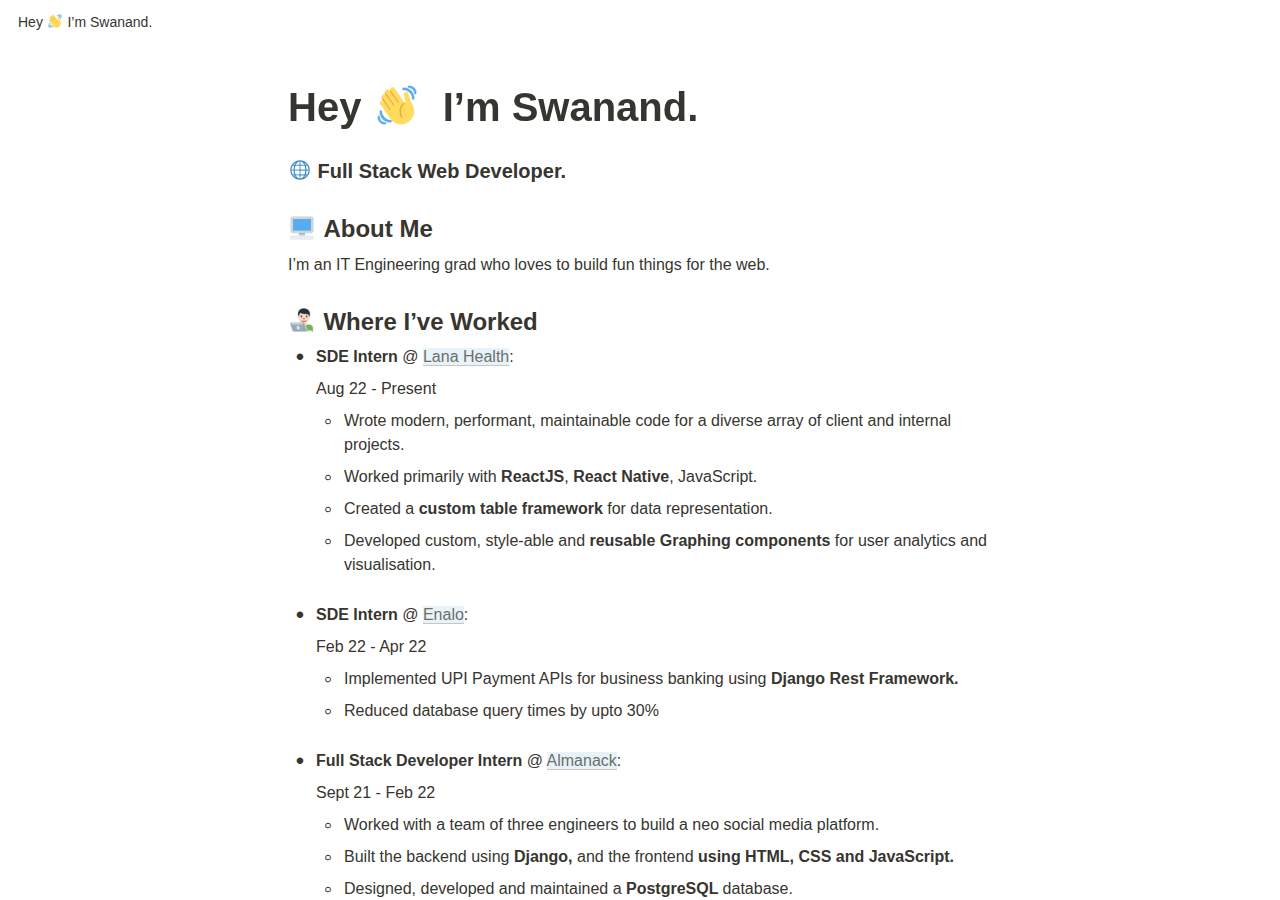
==== commit 2a9d6eb2: "Responsive fixes" ====
--- a/index.html
+++ b/index.html
@@ -19,7 +19,7 @@
 height: 1em;
 background: url(f87457017f44d1d87f6d662556796277387c1c28.png) 20.339% 84.7458%/6000% 6000%;
 vertical-align: -0.1em;
-margin: 0 0.1em"/>  I’m Swanand.</div></div></div><div style="flex-grow: 1; flex-shrink: 1;"></div><div role="button" style="user-select: none; transition: background 20ms ease-in 0s; cursor: pointer; display: inline-flex; align-items: center; flex-shrink: 0; white-space: nowrap; height: 28px; border-radius: 4px; font-size: 14px; line-height: 1.2; min-width: 0px; padding-left: 8px; padding-right: 8px; color: rgb(55, 53, 47);" tabindex="0"><svg class="searchNew" style="width: 14px; height: 14px; display: block; fill: inherit; flex-shrink: 0; backface-visibility: hidden; margin-right: 6px;" viewBox="0 0 17 17"><path d="M6.78027 13.6729C8.24805 13.6729 9.60156 13.1982 10.709 12.4072L14.875 16.5732C15.0684 16.7666 15.3232 16.8633 15.5957 16.8633C16.167 16.8633 16.5713 16.4238 16.5713 15.8613C16.5713 15.5977 16.4834 15.3516 16.29 15.1582L12.1504 11.0098C13.0205 9.86719 13.5391 8.45215 13.5391 6.91406C13.5391 3.19629 10.498 0.155273 6.78027 0.155273C3.0625 0.155273 0.0214844 3.19629 0.0214844 6.91406C0.0214844 10.6318 3.0625 13.6729 6.78027 13.6729ZM6.78027 12.2139C3.87988 12.2139 1.48047 9.81445 1.48047 6.91406C1.48047 4.01367 3.87988 1.61426 6.78027 1.61426C9.68066 1.61426 12.0801 4.01367 12.0801 6.91406C12.0801 9.81445 9.68066 12.2139 6.78027 12.2139Z"></path></svg>Search</div><div role="button" style="user-select: none; transition: background 20ms ease-in 0s; cursor: pointer; display: inline-flex; align-items: center; flex-shrink: 0; white-space: nowrap; height: 28px; border-radius: 4px; font-size: 14px; line-height: 1.2; min-width: 0px; padding-left: 8px; padding-right: 8px; color: rgb(55, 53, 47);" tabindex="0">Duplicate</div><div role="button" style="user-select: none; transition: background 20ms ease-in 0s; cursor: pointer; display: flex; align-items: center; justify-content: center; width: 32px; height: 28px; border-radius: 3px;" tabindex="0"><svg class="dots" style="width: 18px; height: 18px; display: block; fill: inherit; flex-shrink: 0; backface-visibility: hidden;" viewBox="0 0 13 3"><g><path d="M3,1.5A1.5,1.5,0,1,1,1.5,0,1.5,1.5,0,0,1,3,1.5Z"></path><path d="M8,1.5A1.5,1.5,0,1,1,6.5,0,1.5,1.5,0,0,1,8,1.5Z"></path><path d="M13,1.5A1.5,1.5,0,1,1,11.5,0,1.5,1.5,0,0,1,13,1.5Z"></path></g></svg></div><div style="flex: 0 0 auto; width: 1px; height: 16px; margin-left: 8px; margin-right: 8px; background: rgba(55, 53, 47, 0.16);"></div><div role="button" style="user-select: none; transition: background 20ms ease-in 0s; cursor: pointer; display: inline-flex; align-items: center; flex-shrink: 0; white-space: nowrap; height: 28px; border-radius: 4px; font-size: 14px; line-height: 1.2; min-width: 0px; padding-left: 8px; padding-right: 8px; color: rgb(55, 53, 47);" tabindex="0"><svg class="notionLogo" style="width: 18px; height: 18px; display: block; fill: inherit; flex-shrink: 0; backface-visibility: hidden; margin-right: 6px;" viewBox="0 0 120 126"><path d="M 20.6927 21.9315C 24.5836 25.0924 26.0432 24.8512 33.3492 24.3638L 102.228 20.2279C 103.689 20.2279 102.474 18.7705 101.987 18.5283L 90.5477 10.2586C 88.3558 8.55699 85.4356 6.60818 79.8387 7.09563L 13.1433 11.9602C 10.711 12.2014 10.2251 13.4175 11.1939 14.3924L 20.6927 21.9315ZM 24.8281 37.9835L 24.8281 110.456C 24.8281 114.351 26.7745 115.808 31.1553 115.567L 106.853 111.187C 111.236 110.946 111.724 108.267 111.724 105.103L 111.724 33.1169C 111.724 29.958 110.509 28.2544 107.826 28.4976L 28.721 33.1169C 25.8018 33.3622 24.8281 34.8225 24.8281 37.9835ZM 99.5567 41.8711C 100.042 44.0622 99.5567 46.2512 97.3618 46.4974L 93.7143 47.2241L 93.7143 100.728C 90.5477 102.43 87.6275 103.403 85.1942 103.403C 81.2983 103.403 80.3226 102.186 77.4044 98.54L 53.5471 61.087L 53.5471 97.3239L 61.0964 99.0275C 61.0964 99.0275 61.0964 103.403 55.0057 103.403L 38.2148 104.377C 37.727 103.403 38.2148 100.973 39.9179 100.486L 44.2996 99.2717L 44.2996 51.36L 38.2158 50.8725C 37.728 48.6815 38.9431 45.5225 42.3532 45.2773L 60.3661 44.0631L 85.1942 82.0036L 85.1942 48.4402L 78.864 47.7136C 78.3781 45.0351 80.3226 43.0902 82.7569 42.849L 99.5567 41.8711ZM 7.5434 5.39404L 76.9175 0.285276C 85.4366 -0.445402 87.6285 0.0440428 92.983 3.93368L 115.128 19.4982C 118.782 22.1747 120 22.9034 120 25.8211L 120 111.187C 120 116.537 118.051 119.701 111.237 120.185L 30.6734 125.05C 25.5584 125.294 23.124 124.565 20.4453 121.158L 4.13735 99.9994C 1.21516 96.1048 0 93.191 0 89.7819L 0 13.903C 0 9.5279 1.94945 5.8785 7.5434 5.39404Z"></path></svg>Try Notion</div></div></div><div style="width: calc(100% - 0px); user-select: none;"></div></div><div class="notion-frame" style="flex-grow: 0; flex-shrink: 1; display: flex; flex-direction: column; background: white; z-index: 1; height: calc(100vh - 45px); max-height: 100%; position: relative; width: 1920px;"><div class="notion-scroller vertical" style="display: flex; flex-direction: column; z-index: 1; flex-grow: 1; position: relative; align-items: center; margin-right: 0px; margin-bottom: 0px; overflow: hidden auto;"><div style="position: absolute; top: 0px; left: 0px;"><div></div></div><div class="whenContentEditable" data-content-editable-root="true" style="caret-color: rgb(55, 53, 47); width: 100%; display: flex; flex-direction: column; position: relative; align-items: center; flex-grow: 1; --whenContentEditable--WebkitUserModify:read-write-plaintext-only;"><span style="height: 1px; width: 1px;"></span><div class="pseudoSelection" contenteditable="false" data-content-editable-void="true" style="user-select: none; --pseudoSelection--background:transparent; width: 100%; display: flex; flex-direction: column; align-items: center; flex-shrink: 0; flex-grow: 0; z-index: 2;"></div><div style="width: 100%; display: flex; justify-content: center; z-index: 3; flex-shrink: 0;"><div style="max-width: 100%; min-width: 0px; width: 900px;"><div style="width: 100%; display: flex; flex-direction: column; align-items: center; flex-shrink: 0; flex-grow: 0;"><div style="max-width: 100%; padding-left: calc(96px + env(safe-area-inset-left)); width: 100%;"><div class="pseudoSelection" contenteditable="false" data-content-editable-void="true" style="user-select: none; --pseudoSelection--background:transparent; pointer-events: none;"><div class="notion-page-controls" style='display: flex; justify-content: flex-start; flex-wrap: wrap; margin-top: 80px; margin-bottom: 4px; margin-left: -1px; color: rgba(55, 53, 47, 0.5); font-family: ui-sans-serif, -apple-system, BlinkMacSystemFont, "Segoe UI", Helvetica, "Apple Color Emoji", Arial, sans-serif, "Segoe UI Emoji", "Segoe UI Symbol"; height: 24px; pointer-events: auto;'></div></div><div style="padding-right: calc(96px + env(safe-area-inset-right));"><div><div class="notion-selectable notion-page-block" data-block-id="31054fbe-4314-497a-9c29-c677ad188bca" style='color: rgb(55, 53, 47); font-weight: 700; line-height: 1.2; font-size: 40px; font-family: ui-sans-serif, -apple-system, BlinkMacSystemFont, "Segoe UI", Helvetica, "Apple Color Emoji", Arial, sans-serif, "Segoe UI Emoji", "Segoe UI Symbol"; cursor: text; display: flex; align-items: center;'><div contenteditable="false" data-content-editable-leaf="true" placeholder="Untitled" spellcheck="true" style="max-width: 100%; width: 100%; white-space: pre-wrap; word-break: break-word; caret-color: rgb(55, 53, 47); padding: 3px 2px;">Hey <img alt="👋" aria-label="👋" class="notion-emoji" src="[data-uri]" style="width: 1em;
+margin: 0 0.1em"/>  I’m Swanand.</div></div></div><div style="flex-grow: 1; flex-shrink: 1;"></div><div role="button" style="user-select: none; transition: background 20ms ease-in 0s; cursor: pointer; display: inline-flex; align-items: center; flex-shrink: 0; white-space: nowrap; height: 28px; border-radius: 4px; font-size: 14px; line-height: 1.2; min-width: 0px; padding-left: 8px; padding-right: 8px; color: rgb(55, 53, 47);" tabindex="0"><svg class="searchNew" style="width: 14px; height: 14px; display: block; fill: inherit; flex-shrink: 0; backface-visibility: hidden; margin-right: 6px;" viewBox="0 0 17 17"><path d="M6.78027 13.6729C8.24805 13.6729 9.60156 13.1982 10.709 12.4072L14.875 16.5732C15.0684 16.7666 15.3232 16.8633 15.5957 16.8633C16.167 16.8633 16.5713 16.4238 16.5713 15.8613C16.5713 15.5977 16.4834 15.3516 16.29 15.1582L12.1504 11.0098C13.0205 9.86719 13.5391 8.45215 13.5391 6.91406C13.5391 3.19629 10.498 0.155273 6.78027 0.155273C3.0625 0.155273 0.0214844 3.19629 0.0214844 6.91406C0.0214844 10.6318 3.0625 13.6729 6.78027 13.6729ZM6.78027 12.2139C3.87988 12.2139 1.48047 9.81445 1.48047 6.91406C1.48047 4.01367 3.87988 1.61426 6.78027 1.61426C9.68066 1.61426 12.0801 4.01367 12.0801 6.91406C12.0801 9.81445 9.68066 12.2139 6.78027 12.2139Z"></path></svg>Search</div><div role="button" style="user-select: none; transition: background 20ms ease-in 0s; cursor: pointer; display: inline-flex; align-items: center; flex-shrink: 0; white-space: nowrap; height: 28px; border-radius: 4px; font-size: 14px; line-height: 1.2; min-width: 0px; padding-left: 8px; padding-right: 8px; color: rgb(55, 53, 47);" tabindex="0">Duplicate</div><div role="button" style="user-select: none; transition: background 20ms ease-in 0s; cursor: pointer; display: flex; align-items: center; justify-content: center; width: 32px; height: 28px; border-radius: 3px;" tabindex="0"><svg class="dots" style="width: 18px; height: 18px; display: block; fill: inherit; flex-shrink: 0; backface-visibility: hidden;" viewBox="0 0 13 3"><g><path d="M3,1.5A1.5,1.5,0,1,1,1.5,0,1.5,1.5,0,0,1,3,1.5Z"></path><path d="M8,1.5A1.5,1.5,0,1,1,6.5,0,1.5,1.5,0,0,1,8,1.5Z"></path><path d="M13,1.5A1.5,1.5,0,1,1,11.5,0,1.5,1.5,0,0,1,13,1.5Z"></path></g></svg></div><div style="flex: 0 0 auto; width: 1px; height: 16px; margin-left: 8px; margin-right: 8px; background: rgba(55, 53, 47, 0.16);"></div><div role="button" style="user-select: none; transition: background 20ms ease-in 0s; cursor: pointer; display: inline-flex; align-items: center; flex-shrink: 0; white-space: nowrap; height: 28px; border-radius: 4px; font-size: 14px; line-height: 1.2; min-width: 0px; padding-left: 8px; padding-right: 8px; color: rgb(55, 53, 47);" tabindex="0"><svg class="notionLogo" style="width: 18px; height: 18px; display: block; fill: inherit; flex-shrink: 0; backface-visibility: hidden; margin-right: 6px;" viewBox="0 0 120 126"><path d="M 20.6927 21.9315C 24.5836 25.0924 26.0432 24.8512 33.3492 24.3638L 102.228 20.2279C 103.689 20.2279 102.474 18.7705 101.987 18.5283L 90.5477 10.2586C 88.3558 8.55699 85.4356 6.60818 79.8387 7.09563L 13.1433 11.9602C 10.711 12.2014 10.2251 13.4175 11.1939 14.3924L 20.6927 21.9315ZM 24.8281 37.9835L 24.8281 110.456C 24.8281 114.351 26.7745 115.808 31.1553 115.567L 106.853 111.187C 111.236 110.946 111.724 108.267 111.724 105.103L 111.724 33.1169C 111.724 29.958 110.509 28.2544 107.826 28.4976L 28.721 33.1169C 25.8018 33.3622 24.8281 34.8225 24.8281 37.9835ZM 99.5567 41.8711C 100.042 44.0622 99.5567 46.2512 97.3618 46.4974L 93.7143 47.2241L 93.7143 100.728C 90.5477 102.43 87.6275 103.403 85.1942 103.403C 81.2983 103.403 80.3226 102.186 77.4044 98.54L 53.5471 61.087L 53.5471 97.3239L 61.0964 99.0275C 61.0964 99.0275 61.0964 103.403 55.0057 103.403L 38.2148 104.377C 37.727 103.403 38.2148 100.973 39.9179 100.486L 44.2996 99.2717L 44.2996 51.36L 38.2158 50.8725C 37.728 48.6815 38.9431 45.5225 42.3532 45.2773L 60.3661 44.0631L 85.1942 82.0036L 85.1942 48.4402L 78.864 47.7136C 78.3781 45.0351 80.3226 43.0902 82.7569 42.849L 99.5567 41.8711ZM 7.5434 5.39404L 76.9175 0.285276C 85.4366 -0.445402 87.6285 0.0440428 92.983 3.93368L 115.128 19.4982C 118.782 22.1747 120 22.9034 120 25.8211L 120 111.187C 120 116.537 118.051 119.701 111.237 120.185L 30.6734 125.05C 25.5584 125.294 23.124 124.565 20.4453 121.158L 4.13735 99.9994C 1.21516 96.1048 0 93.191 0 89.7819L 0 13.903C 0 9.5279 1.94945 5.8785 7.5434 5.39404Z"></path></svg>Try Notion</div></div></div><div style="width: calc(100% - 0px); user-select: none;"></div></div><div class="notion-frame" style="flex-grow: 0; flex-shrink: 1; display: flex; flex-direction: column; background: white; z-index: 1; height: calc(100vh - 45px); max-height: 100%; position: relative; width: 1920px;"><div class="notion-scroller vertical" style="display: flex; flex-direction: column; z-index: 1; flex-grow: 1; position: relative; align-items: center; margin-right: 0px; margin-bottom: 0px; overflow: hidden auto;"><div style="position: absolute; top: 0px; left: 0px;"><div></div></div><div class="whenContentEditable" data-content-editable-root="true" style="caret-color: rgb(55, 53, 47); width: 100%; display: flex; flex-direction: column; position: relative; align-items: center; flex-grow: 1; --whenContentEditable--WebkitUserModify:read-write-plaintext-only;"><span style="height: 1px; width: 1px;"></span><div class="pseudoSelection" contenteditable="false" data-content-editable-void="true" style="user-select: none; --pseudoSelection--background:transparent; width: 100%; display: flex; flex-direction: column; align-items: center; flex-shrink: 0; flex-grow: 0; z-index: 2;"></div><div style="width: 100%; display: flex; justify-content: center; z-index: 3; flex-shrink: 0;"><div style="max-width: 100%; min-width: 0px; width: 900px;"><div style="width: 100%; display: flex; flex-direction: column; align-items: center; flex-shrink: 0; flex-grow: 0;"><div style="max-width: 100%; padding-left: calc(96px + env(safe-area-inset-left)); width: 100%;"><div class="pseudoSelection" contenteditable="false" data-content-editable-void="true" style="user-select: none; --pseudoSelection--background:transparent; pointer-events: none;"><div class="notion-page-controls" style='display: flex; justify-content: flex-start; flex-wrap: wrap; margin-top: 30px; margin-bottom: 4px; margin-left: -1px; color: rgba(55, 53, 47, 0.5); font-family: ui-sans-serif, -apple-system, BlinkMacSystemFont, "Segoe UI", Helvetica, "Apple Color Emoji", Arial, sans-serif, "Segoe UI Emoji", "Segoe UI Symbol"; height: 24px; pointer-events: auto;'></div></div><div style="padding-right: calc(96px + env(safe-area-inset-right));"><div><div class="notion-selectable notion-page-block" data-block-id="31054fbe-4314-497a-9c29-c677ad188bca" style='color: rgb(55, 53, 47); font-weight: 700; line-height: 1.2; font-size: 40px; font-family: ui-sans-serif, -apple-system, BlinkMacSystemFont, "Segoe UI", Helvetica, "Apple Color Emoji", Arial, sans-serif, "Segoe UI Emoji", "Segoe UI Symbol"; cursor: text; display: flex; align-items: center;'><div contenteditable="false" data-content-editable-leaf="true" placeholder="Untitled" spellcheck="true" style="max-width: 100%; width: 100%; white-space: pre-wrap; word-break: break-word; caret-color: rgb(55, 53, 47); padding: 3px 2px;">Hey <img alt="👋" aria-label="👋" class="notion-emoji" src="[data-uri]" style="width: 1em;
 height: 1em;
 background-repeat: no-repeat;
 background: url(f87457017f44d1d87f6d662556796277387c1c28.png);
--- a/e1d809d762eeca23edf0cb31bb17bf3c703085f5.css
+++ b/e1d809d762eeca23edf0cb31bb17bf3c703085f5.css
@@ -9,7 +9,7 @@
 }
 
 /* hides elements on the top right (search box, duplicate, notion shortcut) */
-.notion-topbar > div > div:not(:first-child) {
+.notion-topbar>div>div:not(:first-child) {
   display: none !important;
 }
 
@@ -29,8 +29,8 @@
 }
 
 /* Resizes inlines databases */
-.notion-scroller .notion-collection_view-block > div,
-.notion-scroller .notion-collection_view-block > div > div > div,
+.notion-scroller .notion-collection_view-block>div,
+.notion-scroller .notion-collection_view-block>div>div>div,
 .notion-scroller .notion-collection_view-block .notion-list-view,
 .notion-scroller .notion-collection_view-block .notion-gallery-view,
 .notion-scroller .notion-collection_view-block .notion-table-view,
@@ -53,15 +53,12 @@
 }
 
 /* fixes oversized page properties on Safari */
-.notion-scroller
-  > div:nth-child(2):not(.notion-page-content)
-  > div:not([data-block-id])
-  div:not(.notion-page-details-controls) {
+.notion-scroller>div:nth-child(2):not(.notion-page-content)>div:not([data-block-id]) div:not(.notion-page-details-controls) {
   height: auto !important;
 }
 
 /* fixes possible stray header on tables */
-.notion-collection_view_page-block > div:first-child {
+.notion-collection_view_page-block>div:first-child {
   transform: unset !important;
 }
 
@@ -72,50 +69,50 @@
 
 /* mobile fixes */
 @media only screen and (max-width: 960px) {
+
   /* normalizes banner / page title width */
-  .notion-scroller > div:not([class]),
-  .notion-scroller > div > div:not([class]) {
+  .notion-scroller>div:not([class]),
+  .notion-scroller>div>div:not([class]) {
     width: 100% !important;
     max-width: 960px !important;
-    padding-left: 0 !important;
-    padding-right: 0 !important;
+    padding-right: 20px !important;
+    padding-left: 20px !important;
   }
 
   /* normalizes content width */
   .notion-page-content,
-  .notion-page-content > .notion-collection_view-block,
-  .notion-page-content > .notion-collection_view-block > div,
-  .notion-page-content > .notion-collection_view-block > .notion-scroller > div {
+  .notion-page-content>.notion-collection_view-block>.notion-scroller>div {
     width: 100vw !important;
     /* max-width: unset !important; */
-    padding-right: 0 !important;
-    padding-left: 0 !important;
+    padding-right: 20px !important;
+    padding-left: 20px !important;
   }
 
   /* add padding to banner, but not to image */
-  .notion-frame > .notion-scroller > div:first-child > div:last-child {
+  .notion-frame>.notion-scroller>div:first-child>div:last-child {
     padding-right: 2em !important;
     padding-left: 2em !important;
   }
 
   /* add padding to content */
-  .notion-scroller > div:not([class]):not(:first-child),
-  .notion-scroller > .notion-page-content,
-  .notion-frame > .notion-scroller > .notion-scroller > .notion-list-view,
-  .notion-frame > .notion-scroller > .notion-scroller > .notion-gallery-view,
-  .notion-frame > .notion-scroller > .notion-scroller > .notion-table-view,
-  .notion-frame > .notion-scroller > .notion-scroller > .notion-board-view,
-  .notion-frame > .notion-scroller > .notion-scroller > .notion-calendar-view {
+  .notion-scroller>div:not([class]):not(:first-child),
+  .notion-scroller>.notion-page-content,
+  .notion-frame>.notion-scroller>.notion-scroller>.notion-list-view,
+  .notion-frame>.notion-scroller>.notion-scroller>.notion-gallery-view,
+  .notion-frame>.notion-scroller>.notion-scroller>.notion-table-view,
+  .notion-frame>.notion-scroller>.notion-scroller>.notion-board-view,
+  .notion-frame>.notion-scroller>.notion-scroller>.notion-calendar-view {
     padding-right: 2em !important;
     padding-left: 2em !important;
     flex-wrap: wrap
   }
 
   /* collapses flex rows into columns */
-  .notion-column_list-block > div {
+  .notion-column_list-block>div {
     flex-direction: column;
   }
-  .notion-column_list-block > div > * {
+
+  .notion-column_list-block>div>* {
     width: unset !important;
   }
 
@@ -125,28 +122,27 @@
   }
 
   /* enable horizontal scroll for lists and tables on mobile */
-  .notion-collection-item > a {
+  .notion-collection-item>a {
     overflow: visible !important;
   }
-  .notion-collection-item > a > div {
+
+  .notion-collection-item>a>div {
     width: unset !important;
   }
+
   .notion-scroller.horizontal {
     overflow-x: scroll;
   }
 
   /* makes the top border on overflowing list reach the full width of the list */
-  .notion-list-view > .notion-collection_view_page-block {
+  .notion-list-view>.notion-collection_view_page-block {
     width: fit-content;
   }
 
-  .notion-scroller
-  > div:nth-child(2):not(.notion-page-content)
-  > div:not([data-block-id])
-  div:not(.notion-page-details-controls) {
-  padding-left: 0!important;
-  padding-right: 0!important;
-}
+  .notion-scroller>div:nth-child(2):not(.notion-page-content)>div:not([data-block-id]) div:not(.notion-page-details-controls) {
+    padding-left: 0 !important;
+    padding-right: 0 !important;
+  }
 }
 
 .pseudoAfter:after {
@@ -173,4 +169,4 @@
   color: var(--pseudoSelection--color);
   background: var(--pseudoSelection--background);
   text-shadow: var(--pseudoSelection--textShadow);
-}
+}